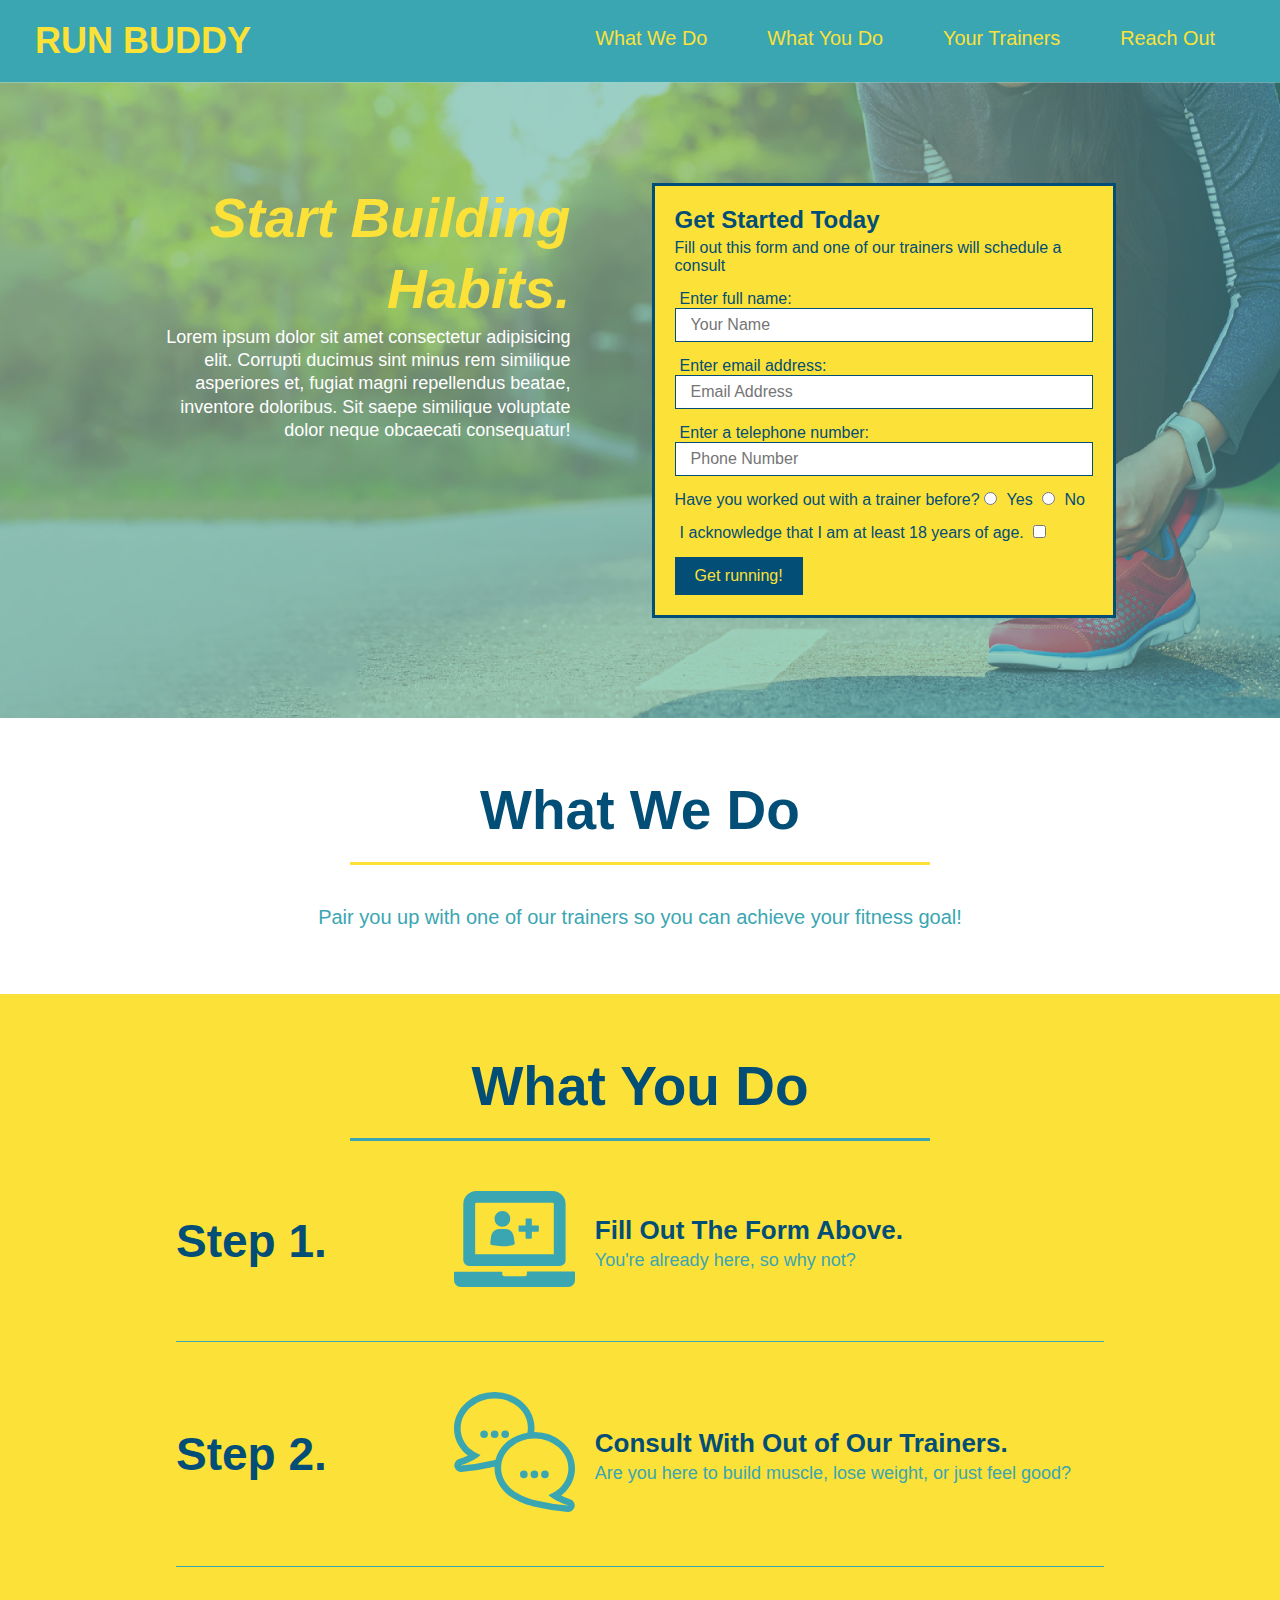
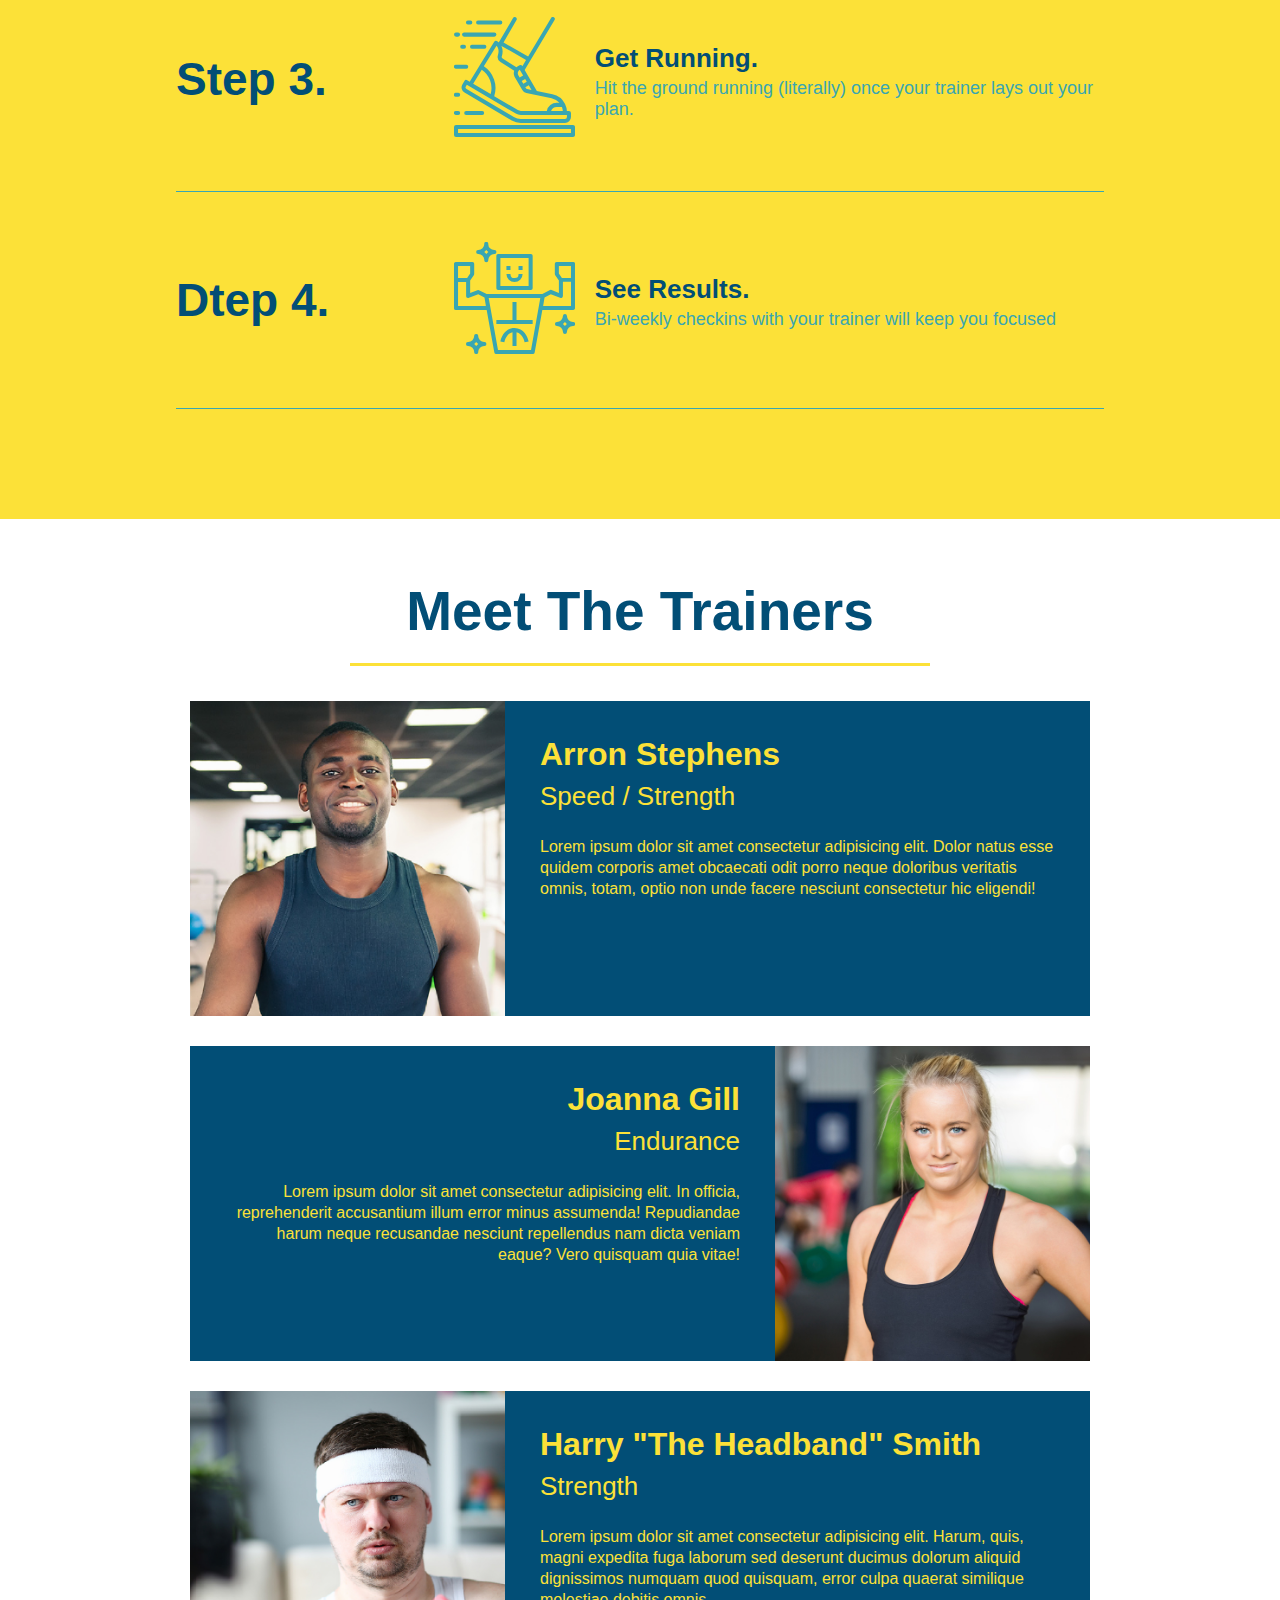
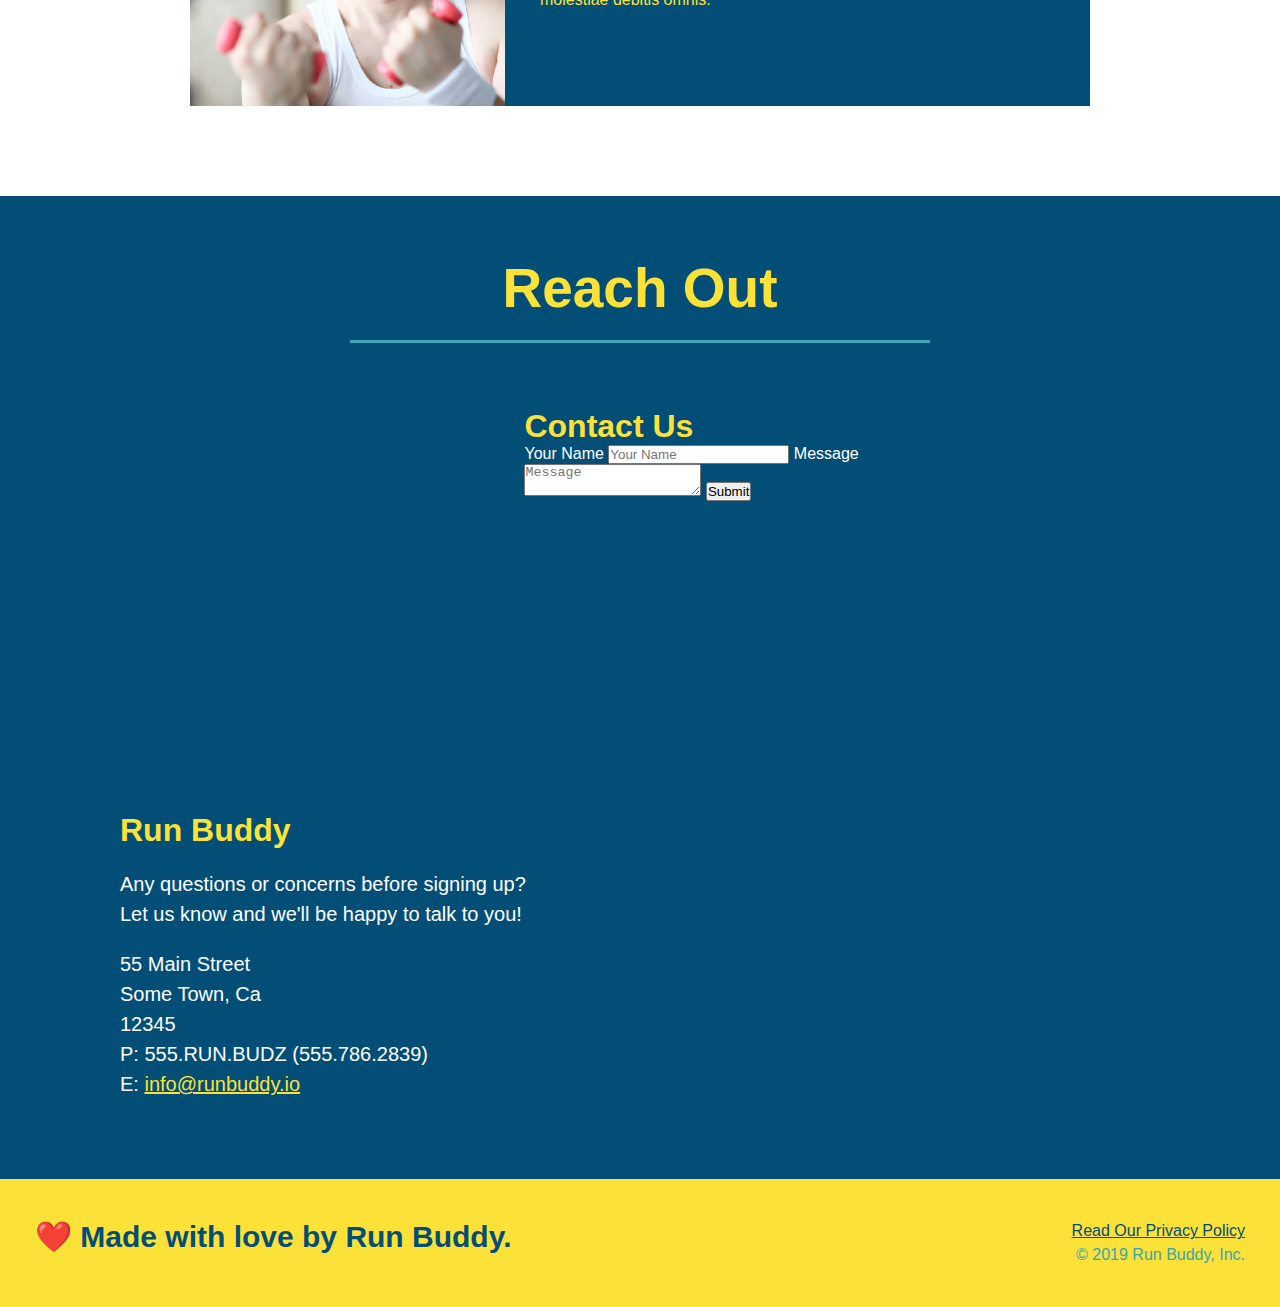
==== index.html @ dbada0d5 "add flexbox to the steps" ====
<!DOCTYPE html>

<html lang="en">

    <head>
        <meta charset="UTF-8" />
        <link rel="stylesheet" href="./assets/css/style.css" /> 
        <title>Run Buddy</title>
    </head>

    <body>
        
        <!-- navigation -->
        <header>
            <h1>
                
                <a href="index.html">RUN BUDDY</a>
            </h1>

            <nav>
                <!-- Unordered list element -->
                <ul>
                    <!-- List item element -->
                    <li>
                        <!-- Anchor element -->
                        <a href="#what-we-do">What We Do</a>
                    </li>
                    <li>
                        <a href="#what-you-do">What You Do</a>
                    </li>
                    <li>
                        <a href="#your-trainers">Your Trainers</a>
                    </li>
                    <li>
                        <a href="#reach-out">Reach Out</a>
                    </li>
                </ul>
            </nav>          
        </header> 

        <!-- hero/jumbotron -->
        <section class="hero">
            <div class="hero-cta">
                <h2>Start Building Habits.</h3>
                    <p>Lorem ipsum dolor sit amet consectetur adipisicing elit. Corrupti ducimus sint minus rem similique asperiores et, 
                    fugiat magni repellendus beatae, inventore doloribus. Sit saepe similique voluptate dolor neque obcaecati consequatur!</p>
            </div>
            <div class="hero-form">
                <h3>Get Started Today</h3>
                <p>Fill out this form and one of our trainers will schedule a consult</p>
                <!-- Hero Element -->
            <form>
                <label for="name">Enter full name:</label>
                <input type="text" placeholder="Your Name" name="name" id="name" class="form-input"/>
                <label for="email">Enter email address:</label>
                <input type="email" placeholder="Email Address" name="email" id="email" class="form-input"/>
                <label for="phone">Enter a telephone number:</label>
                <input type="tel" placeholder="Phone Number" name="phone" id="phone" class="form-input"/>
                <p>
                    Have you worked out with a trainer before?
                    <input type="radio" name="trainer-confirm" id="trainer-yes"/>
                    <label for="trainer-yes">Yes</label>
                    <input type="radio" name="trainer-confrm" id="trainer-no"/>
                    <label for="trainer-no">No</label>
                </p>

                <p>
                    <label for="checkbox" >
                            
                        I acknowledge that I am at least 18 years of age.
                    </label>
                    <input type="checkbox" name="age-confirm" id="checkbox"/>
                </p>
                <button type="submit">
                    Get running!
                </button>
            </form>    
            </div>
        </section>
        <!-- end hero -->

        <!-- "What we do" section -->
        <section id="what-we-do" class="intro">
            <div class="flex-row">
                <h2 class="section-title primary-border">What We Do</h2>
            </div>
            <div class="flex-row">
                <p>Pair you up with one of our trainers so you can achieve your fitness goal!</p>
            </div>
        </section>

        <!-- "What you do" section -->

        <section id="what-you-do" class="steps">
            <div class="flex-box">
                <h2 class="section-title secondary-border">What You Do</h2>
            </div>
            <div class="step">
                <h3>Step 1.</h3>
                <div class="step-info">
                    <div class="step-img">
                        <!--Image src svg-->
                        <img src="./assets/images/step-1.svg" alt=""/>
                    </div>
                    <div class="step-text">
                        <h4>Fill Out The Form Above.</h4>
                        <p>You're already here, so why not?</p>
                    </div>
                </div>
            </div>

            <div class="step">
                <h3>Step 2.</h3>
                <div class="step-info">
                    <div class="step-img">
                        <img src="./assets/images/step-2.svg" alt=""/>
                    </div>
                    <div class="step-text">
                        <h4>Consult With Out of Our Trainers.</h4>
                        <p>Are you here to build muscle, lose weight, or just feel good?</p>
                    </div>
                </div>
            </div>

            <div class="step">
                <h3>Step 3.</h3>
                <div class="step-info">
                    <div class="step-img">
                        <img src="./assets/images/step-3.svg" alt=""/>
                    </div>
                    <div class="step-text">
                        <h4>Get Running.</h4>
                        <p>Hit the ground running (literally) once your trainer lays out your plan.</p>
                    </div>
                </div>
            </div>

            <div class="step">
                <h3>Dtep 4.</h3>
                <div class="step-info">
                    <div class="step-img">
                        <img src="./assets/images/step-4.svg" alt=""/>
                    </div>
                    <div class="step-text">
                        <h4>See Results.</h4>
                        <p>Bi-weekly checkins with your trainer will keep you focused</p>
                    </div>
                </div>
            </div>

        </section>

        <!-- "meet the trainers" section -->

        <section id="your-trainers" class="trainers">
            <div class="flex-row">
                <h2 class="section-title primary-border">Meet The Trainers</h2>
            </div>
            <article class="trainer">
                <img src="./assets/images/trainer-1.jpg" alt="Arron Stephens in his workout clothes, ready to pump iron"/>
                <div class="trainer-bio text-left">
                    <h3>Arron Stephens</h3>
                    <h4>Speed / Strength</h4>
                    <p>Lorem ipsum dolor sit amet consectetur adipisicing elit. Dolor natus esse quidem corporis amet obcaecati 
                        odit porro neque doloribus veritatis omnis, totam, optio non unde facere nesciunt consectetur hic eligendi!</p>
                </div>
            </article>

            <article class="trainer">
                <div class="trainer-bio text-right">
                    <h3>Joanna Gill</h3>
                    <h4>Endurance</h4>
                    <p>Lorem ipsum dolor sit amet consectetur adipisicing elit. In officia, reprehenderit accusantium illum error minus 
                        assumenda! Repudiandae harum neque recusandae nesciunt repellendus nam dicta veniam eaque? Vero quisquam quia vitae!</p>
                </div>
                <img src="./assets/images/trainer-2.jpg" alt="Joanna Gilll cooling off after a workout"/>
            </article>

            <article class="trainer">
                <img src="./assets/images/trainer-3.jpg" alt="Harry Smith wearing a headband and lifting comically small pink weight"/>
                <div class="trainer-bio text-left">
                    <h3>Harry "The Headband" Smith</h3>
                    <h4>Strength</h4>
                    <p>Lorem ipsum dolor sit amet consectetur adipisicing elit. Harum, quis, magni expedita fuga laborum sed deserunt ducimus 
                        dolorum aliquid dignissimos numquam quod quisquam, error culpa quaerat similique molestiae debitis omnis.</p>
                </div>
            </article>

        </section>

        <!-- "reach out" section -->

        <section id="reach-out" class="contact">
            <div class="flex-row">
                <h2 class="section-title secondary-border">Reach Out</h2>
            </div>
            <div class="contact-info">
                <iframe src="https://www.google.com/maps/embed?pb=!1m18!1m12!1m3!1d3470.1002139638117!2d-98.62048838529!3d29.571687347705634!2m3!1f0!2f0!3f0!3m2!1i1024!2i768!4f13.1!3m3!1m2!1s0x865c665911d32783%3A0x19c774d9b26b39e5!2sFox%20Park%20Trailhead!5e0!3m2!1sen!2sus!4v1651331777262!5m2!1sen!2sus" 
                style="border:0;" 
                allowfullscreen="" 
                loading="lazy" 
                referrerpolicy="no-referrer-when-downgrade"></iframe>

            <div class="contact-form">
                <h3>Contact Us</h3>
                <form>
                    <label for="contact-name">Your Name</label>
                    <input type="text" id="contact-name" placeholder="Your Name"/>
                        <label for="contact-message">Message</label>
                        <textarea id="contact-message" placeholder="Message"></textarea> 
                        <button type="submit">Submit</button>
                    </form>
                </div>

            <div>
                <h3>Run Buddy</h3>
                <p>Any questions or concerns before signing up?
                <br />
                Let us know and we'll be happy to talk to you!</p>
                <address>
                    55 Main Street <br/>
                    Some Town, Ca<br/>
                    12345<br />
                    P: 555.RUN.BUDZ (555.786.2839)<br/>
                    E: <a href="mailto:info@runbuddy.io">info@runbuddy.io</a>
                </address>
                
            </div>
            </div>
        </section>

        <!-- footer -->
        <footer>
            <h2>❤️ Made with love by Run Buddy.</h2>
            <!-- Privacy policy -->
            <div>
                    <a href="./privacy-policy.html">Read Our Privacy Policy</a><br />
                    &copy; 2019 Run Buddy, Inc.
            </div>
        </footer>   
    </body>















</html>
---- assets/css/style.css ----
/* used to remove default browser-enforced styles */ 
*{
    margin: 0;
    padding: 0;
    box-sizing: border-box;    
}

/*Adding color and font to body */
body {
    color: #39a6b2; 
    font-family: Arial, Helvetica, sans-serif;
}

/*apply styles to the <header> */
header {
    padding: 20px 35px;
    background-color: #39a6b2;
    display: flex;
    justify-content: space-between;
    flex-wrap: wrap;
}

/* h1 styles */
header h1 {
    font-weight: bold;
    font-size: 36px;
    color: #fce138;
    margin: 0;
}

/* header a */
header a {
    text-decoration: none;
    color: #fce138;
}

/* header nav styling */
header nav {
    margin: 7px 0;
}

header nav ul {
    display: flex;
    flex-wrap: wrap;
    justify-content: space-between;
    align-items: center;
    list-style: none;
}

/* style header nav a elements */
header nav ul li a {
    margin: 0 30px;
    font-weight: lighter;
    font-size: 1.55vw; 
}

/* footer styles */
footer {
    background: #fce138;
    width: 100%;
    padding: 40px 35px;
    display: flex;
    justify-content: space-between;
    flex-wrap: wrap; 
}

footer h2 {
    color: #024e76;
    font-size: 30px;
    margin: 0;
}

footer div {
    line-height: 1.5;
    text-align: right; 
}

footer a { 
    color: #024e76;
}

section {
    padding: 60px;
}

/*Hero Style Start*/
.hero {
    background-image: url(../images/flipped-hero-image.jpeg);
    background-size: cover;
    background-position: center;
    display: flex;
    justify-content: center;
    flex-wrap: wrap;
}
/*Hero Style End*/

/* New hero rule */
.hero-cta {
    width: 35%;
    text-align: right;
    margin: 3.5%;
    color: #fff;
    font-size: 18px;
    line-height: 1.3;
}

.hero-cta h2 {
    font-style: italic;
    font-size: 55px;
    color: #fce138;
}
/* End new rule */



.hero-form {
    border: 3px solid #024e76;
    background-color: #fce138;
    padding: 20px;
    color: #024e76;
    width: 40%;
    margin: 3.5%;
}

.hero-form p {
    margin: 5px 0 15px 0;
}

.hero-form h3 {
    font-size: 24px;
    margin: 0;
}

.form-input {
    border: 1px solid #024e76;
    display: block;
    padding: 7px 15px;
    font-size: 16px;
    color: #024e76;
    width: 100%;
    margin-bottom: 15px;
}

.hero-form label{
    margin: 0 5px;
}

.hero-form button {
    color: #fce138;
    background-color: #024e76;
    border: none;
    padding: 10px 20px;
    font-size: 16px;
}

/*What we do text center*/

.intro p {
    line-height: 1.7;
    color: #39a6b2;
    width: 80%;
    font-size: 20px;
    margin: 0 auto;
    text-align: center;
}

/*What you do section*/
.steps {
    background: #fce138;
}

.step {
    margin: 50px auto;
    padding-bottom: 50px;
    width: 80%;
    border-bottom: 1px solid #39a6b2;
    display: flex;
    flex-wrap: wrap;
    align-items: center;
    justify-content: space-between;
}

.section-title {
    font-size: 55px;
    color:#024e76;
    border-bottom: 3px solid;
    padding-bottom: 20px;
    text-align: center;
    margin: 0 auto 35px auto;
    width: 50%; 
}

.primary-border {
    border-color: #fce138;
}

.secondary-border {
    border-color: #39a6b2;
}

.step h3 {
    color: #024e76;
    font-size: 46px;
    flex: 1 30%;
}

.step-info {
    flex: 2 70%;
    display: flex;
    flex-wrap: wrap;
    align-items:center; 
}

.step-text p {
    color: #39a6b2;
    font-size: 18px;
}

.step-text h4 {
    font-size: 26px;
    line-height: 1.5;
    color: #024e76;
}

.step-img {
    flex: 1 12%;
    margin-right: 20px;
}

.step-img img {
    max-width: 100%; 
}

.step-text {
    flex: 12;
}

/* trainers */
.trainers {}

.trainer {
    width: 900px;
    margin: 0 auto 30px auto;
    background: #024e76;
    color: #fce138;
    overflow: auto;
}

.trainer img {
    width: 35%;
    float: left;
}

.trainer-bio {
    padding: 35px;
    float: left;
    width: 65%;
}

.text-left {
    text-align: left;
}

.text-right {
    text-align: right;
}

.flex-row {
    display: flex;
}

.trainer-bio h3 {
    font-size: 32px;
    margin-bottom: 8px;
}

.trainer-bio h4 {
    font-weight: lighter;
    font-size: 26px;
    margin-bottom: 25px;
}

.trainer-bio p {
    font-size: 17p;
    line-height: 1.3;
}

/* Reach out styles */
.contact {
    background: #024e76;
}

.contact h2 {
    color: #fce138;
}

.contact-info iframe {
    width: 400px;
    height: 400px;
}

.contact-info div {
    width:410px;
    display: inline-block;
    vertical-align: top;
    text-align: left;
    margin: 30px 0 0 60px;
    color: white; 
}

.contact-info h3 {
    color: #fce138;
    font-size: 32px;
}

.contact-info p, .contact-info address {
    margin: 20px 0;
    line-height: 1.5;
    font-size: 20px;
    font-style: normal;
}

.contact-info a {
    color: #fce138;
}
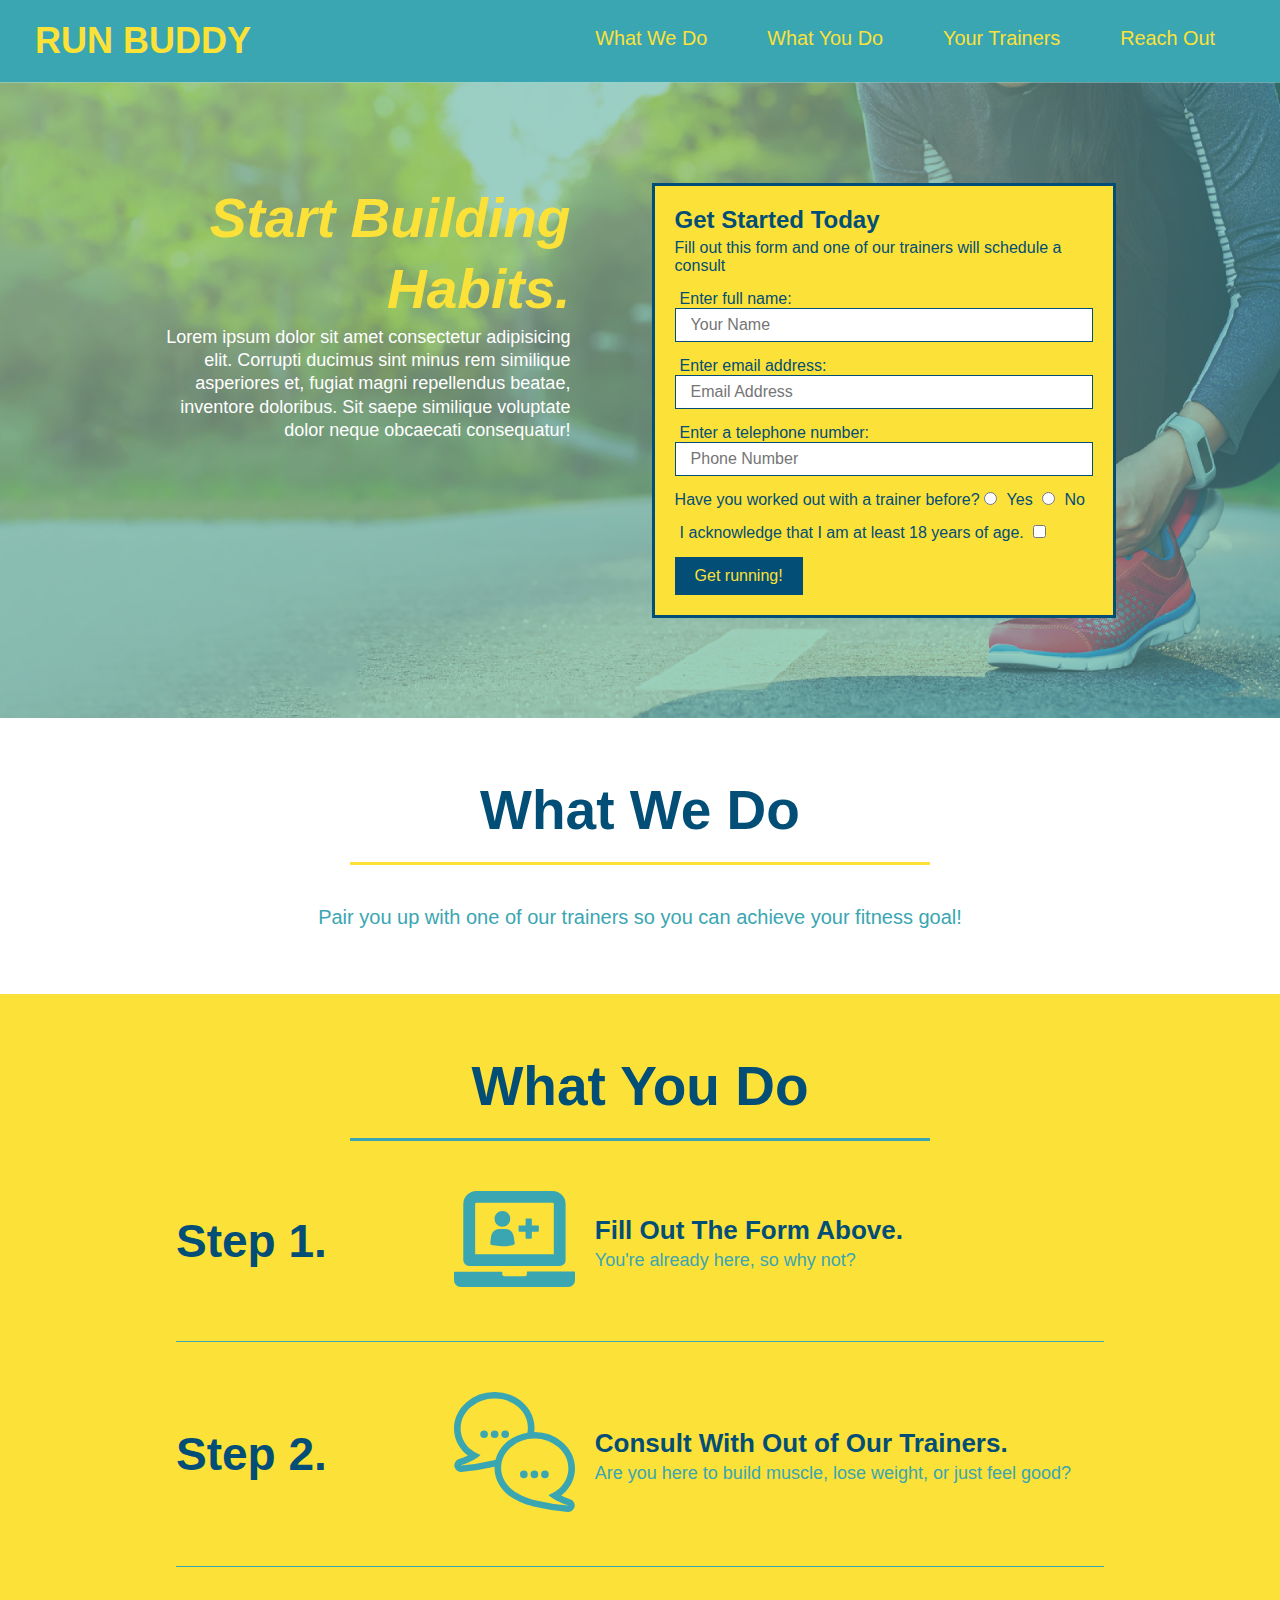
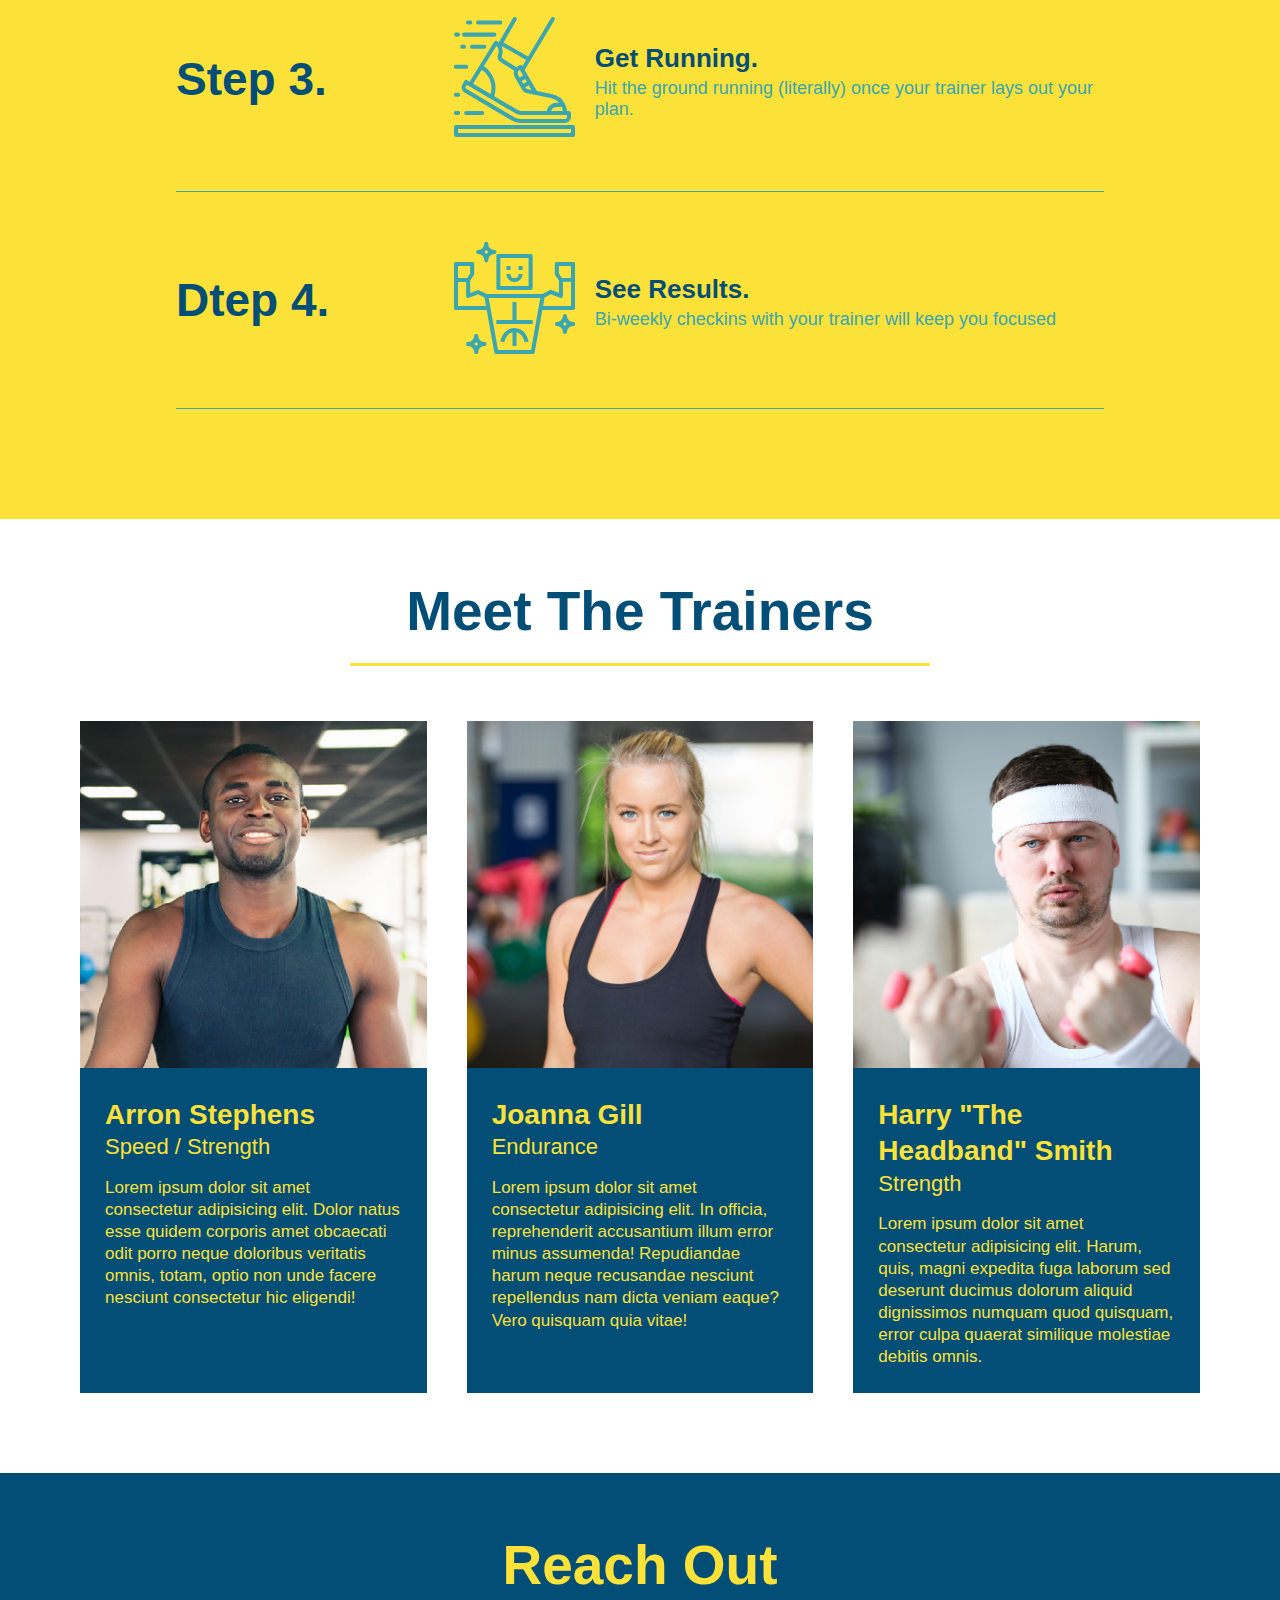
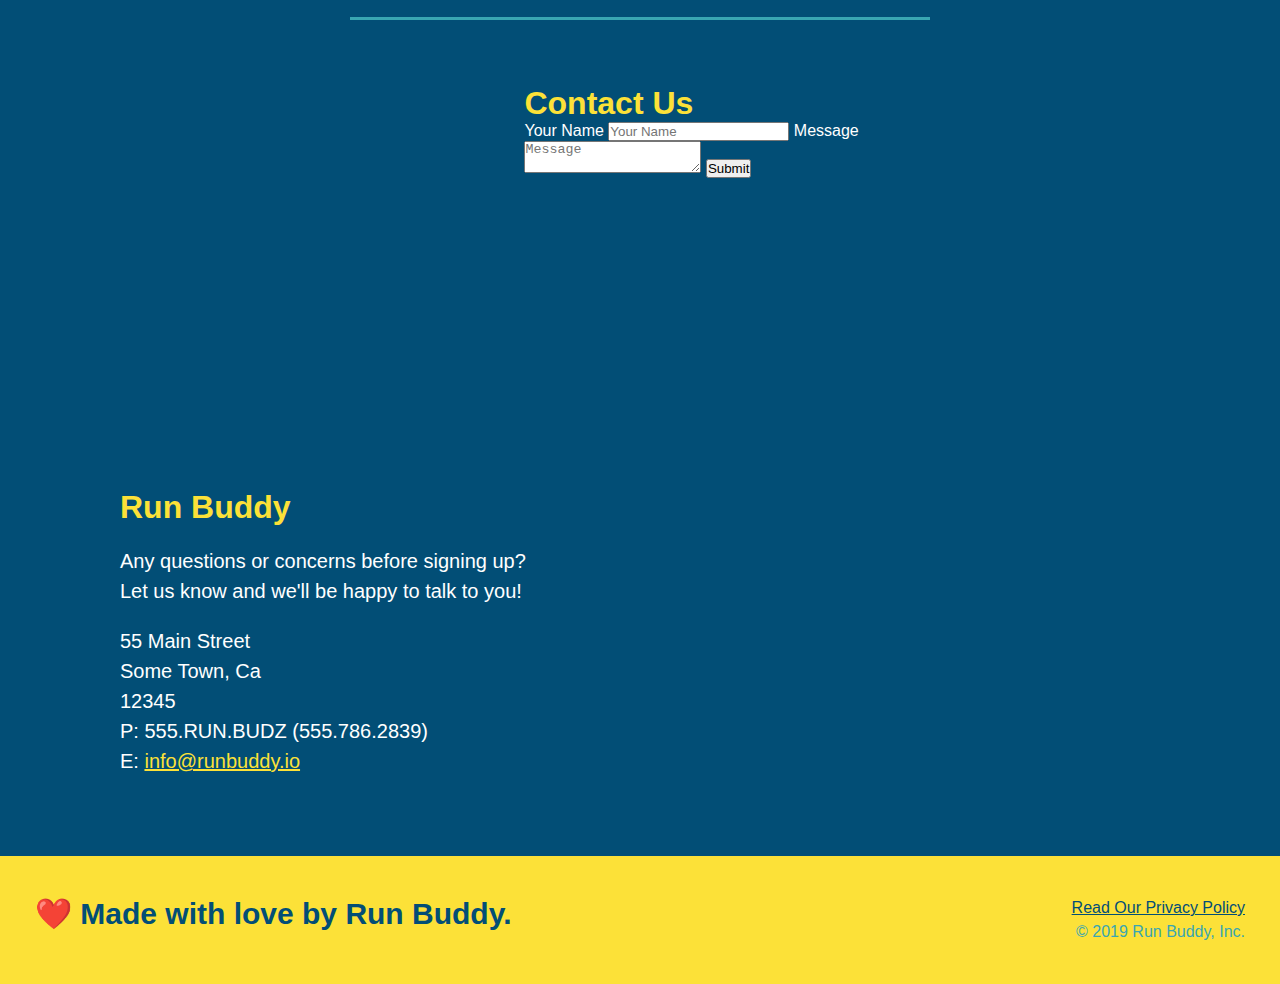
==== commit 19c4f284: "add flexbox to the trainers" ====
--- a/index.html
+++ b/index.html
@@ -152,40 +152,39 @@
 
         <!-- "meet the trainers" section -->
 
-        <section id="your-trainers" class="trainers">
+        <section id="your-trainers">
             <div class="flex-row">
                 <h2 class="section-title primary-border">Meet The Trainers</h2>
             </div>
-            <article class="trainer">
-                <img src="./assets/images/trainer-1.jpg" alt="Arron Stephens in his workout clothes, ready to pump iron"/>
-                <div class="trainer-bio text-left">
-                    <h3>Arron Stephens</h3>
-                    <h4>Speed / Strength</h4>
-                    <p>Lorem ipsum dolor sit amet consectetur adipisicing elit. Dolor natus esse quidem corporis amet obcaecati 
+            <div class="trainers">
+                <article class="trainer">
+                    <img src="./assets/images/trainer-1.jpg" alt="Arron Stephens in his workout clothes, ready to pump iron"/>
+                    <div class="trainer-bio">
+                        <h3 class="trainer-name">Arron Stephens</h3>
+                        <h4 class="trainer-role">Speed / Strength</h4>
+                        <p>Lorem ipsum dolor sit amet consectetur adipisicing elit. Dolor natus esse quidem corporis amet obcaecati 
                         odit porro neque doloribus veritatis omnis, totam, optio non unde facere nesciunt consectetur hic eligendi!</p>
-                </div>
-            </article>
-
-            <article class="trainer">
-                <div class="trainer-bio text-right">
-                    <h3>Joanna Gill</h3>
-                    <h4>Endurance</h4>
-                    <p>Lorem ipsum dolor sit amet consectetur adipisicing elit. In officia, reprehenderit accusantium illum error minus 
+                    </div>
+                </article>
+                <article class="trainer">
+                    <img src="./assets/images/trainer-2.jpg" alt="Joanna Gilll cooling off after a workout"/>
+                    <div class="trainer-bio">
+                        <h3 class="trainer-name">Joanna Gill</h3>
+                        <h4 class="trainer-role">Endurance</h4>
+                        <p>Lorem ipsum dolor sit amet consectetur adipisicing elit. In officia, reprehenderit accusantium illum error minus 
                         assumenda! Repudiandae harum neque recusandae nesciunt repellendus nam dicta veniam eaque? Vero quisquam quia vitae!</p>
-                </div>
-                <img src="./assets/images/trainer-2.jpg" alt="Joanna Gilll cooling off after a workout"/>
-            </article>
-
-            <article class="trainer">
-                <img src="./assets/images/trainer-3.jpg" alt="Harry Smith wearing a headband and lifting comically small pink weight"/>
-                <div class="trainer-bio text-left">
-                    <h3>Harry "The Headband" Smith</h3>
-                    <h4>Strength</h4>
-                    <p>Lorem ipsum dolor sit amet consectetur adipisicing elit. Harum, quis, magni expedita fuga laborum sed deserunt ducimus 
+                    </div>
+                </article>
+                <article class="trainer">
+                    <img src="./assets/images/trainer-3.jpg" alt="Harry Smith wearing a headband and lifting comically small pink weight"/>
+                    <div class="trainer-bio">
+                        <h3 class="trainer-name">Harry "The Headband" Smith</h3>
+                        <h4 class="trainer-role">Strength</h4>
+                        <p>Lorem ipsum dolor sit amet consectetur adipisicing elit. Harum, quis, magni expedita fuga laborum sed deserunt ducimus 
                         dolorum aliquid dignissimos numquam quod quisquam, error culpa quaerat similique molestiae debitis omnis.</p>
-                </div>
-            </article>
-
+                    </div>
+                </article>
+            </div>
         </section>
 
         <!-- "reach out" section -->
--- a/assets/css/style.css
+++ b/assets/css/style.css
@@ -122,13 +122,13 @@
     margin: 3.5%;
 }
 
-.hero-form p {
-    margin: 5px 0 15px 0;
-}
-
 .hero-form h3 {
     font-size: 24px;
     margin: 0;
+}
+
+.hero-form p {
+    margin: 5px 0 15px 0;
 }
 
 .form-input {
@@ -154,31 +154,6 @@
 }
 
 /*What we do text center*/
-
-.intro p {
-    line-height: 1.7;
-    color: #39a6b2;
-    width: 80%;
-    font-size: 20px;
-    margin: 0 auto;
-    text-align: center;
-}
-
-/*What you do section*/
-.steps {
-    background: #fce138;
-}
-
-.step {
-    margin: 50px auto;
-    padding-bottom: 50px;
-    width: 80%;
-    border-bottom: 1px solid #39a6b2;
-    display: flex;
-    flex-wrap: wrap;
-    align-items: center;
-    justify-content: space-between;
-}
 
 .section-title {
     font-size: 55px;
@@ -198,6 +173,30 @@
     border-color: #39a6b2;
 }
 
+.intro p {
+    line-height: 1.7;
+    color: #39a6b2;
+    width: 80%;
+    font-size: 20px;
+    margin: 0 auto;
+    text-align: center;
+}
+/*What you do section*/
+.steps {
+    background: #fce138;
+}
+
+.step {
+    margin: 50px auto;
+    padding-bottom: 50px;
+    width: 80%;
+    border-bottom: 1px solid #39a6b2;
+    display: flex;
+    flex-wrap: wrap;
+    align-items: center;
+    justify-content: space-between;
+}
+
 .step h3 {
     color: #024e76;
     font-size: 46px;
@@ -209,6 +208,19 @@
     display: flex;
     flex-wrap: wrap;
     align-items:center; 
+}
+
+.step-img {
+    flex: 1 12%;
+    margin-right: 20px;
+}
+
+.step-img img {
+    max-width: 100%; 
+}
+
+.step-text {
+    flex: 12;
 }
 
 .step-text p {
@@ -222,39 +234,43 @@
     color: #024e76;
 }
 
-.step-img {
-    flex: 1 12%;
-    margin-right: 20px;
-}
-
-.step-img img {
-    max-width: 100%; 
-}
-
-.step-text {
-    flex: 12;
-}
-
 /* trainers */
-.trainers {}
+.trainers { 
+    width: 100%;
+    margin: 0 auto;
+    display: flex;
+    flex-wrap: wrap;
+    justify-content: space-around;
+}
 
 .trainer {
-    width: 900px;
-    margin: 0 auto 30px auto;
+    margin: 20px;
+    flex: 1;
     background: #024e76;
     color: #fce138;
-    overflow: auto;
 }
 
 .trainer img {
-    width: 35%;
-    float: left;
+    width: 100%;
 }
 
 .trainer-bio {
-    padding: 35px;
-    float: left;
-    width: 65%;
+    padding: 25px;
+    line-height: 1.3;
+}
+
+.trainer-bio h3 {
+    font-size: 28px;
+}
+
+.trainer-bio h4 {
+    font-weight: lighter;
+    font-size: 22px;
+    margin-bottom: 15px;
+}
+
+.trainer-bio p {
+    font-size: 17px;
 }
 
 .text-left {
@@ -267,22 +283,6 @@
 
 .flex-row {
     display: flex;
-}
-
-.trainer-bio h3 {
-    font-size: 32px;
-    margin-bottom: 8px;
-}
-
-.trainer-bio h4 {
-    font-weight: lighter;
-    font-size: 26px;
-    margin-bottom: 25px;
-}
-
-.trainer-bio p {
-    font-size: 17p;
-    line-height: 1.3;
 }
 
 /* Reach out styles */
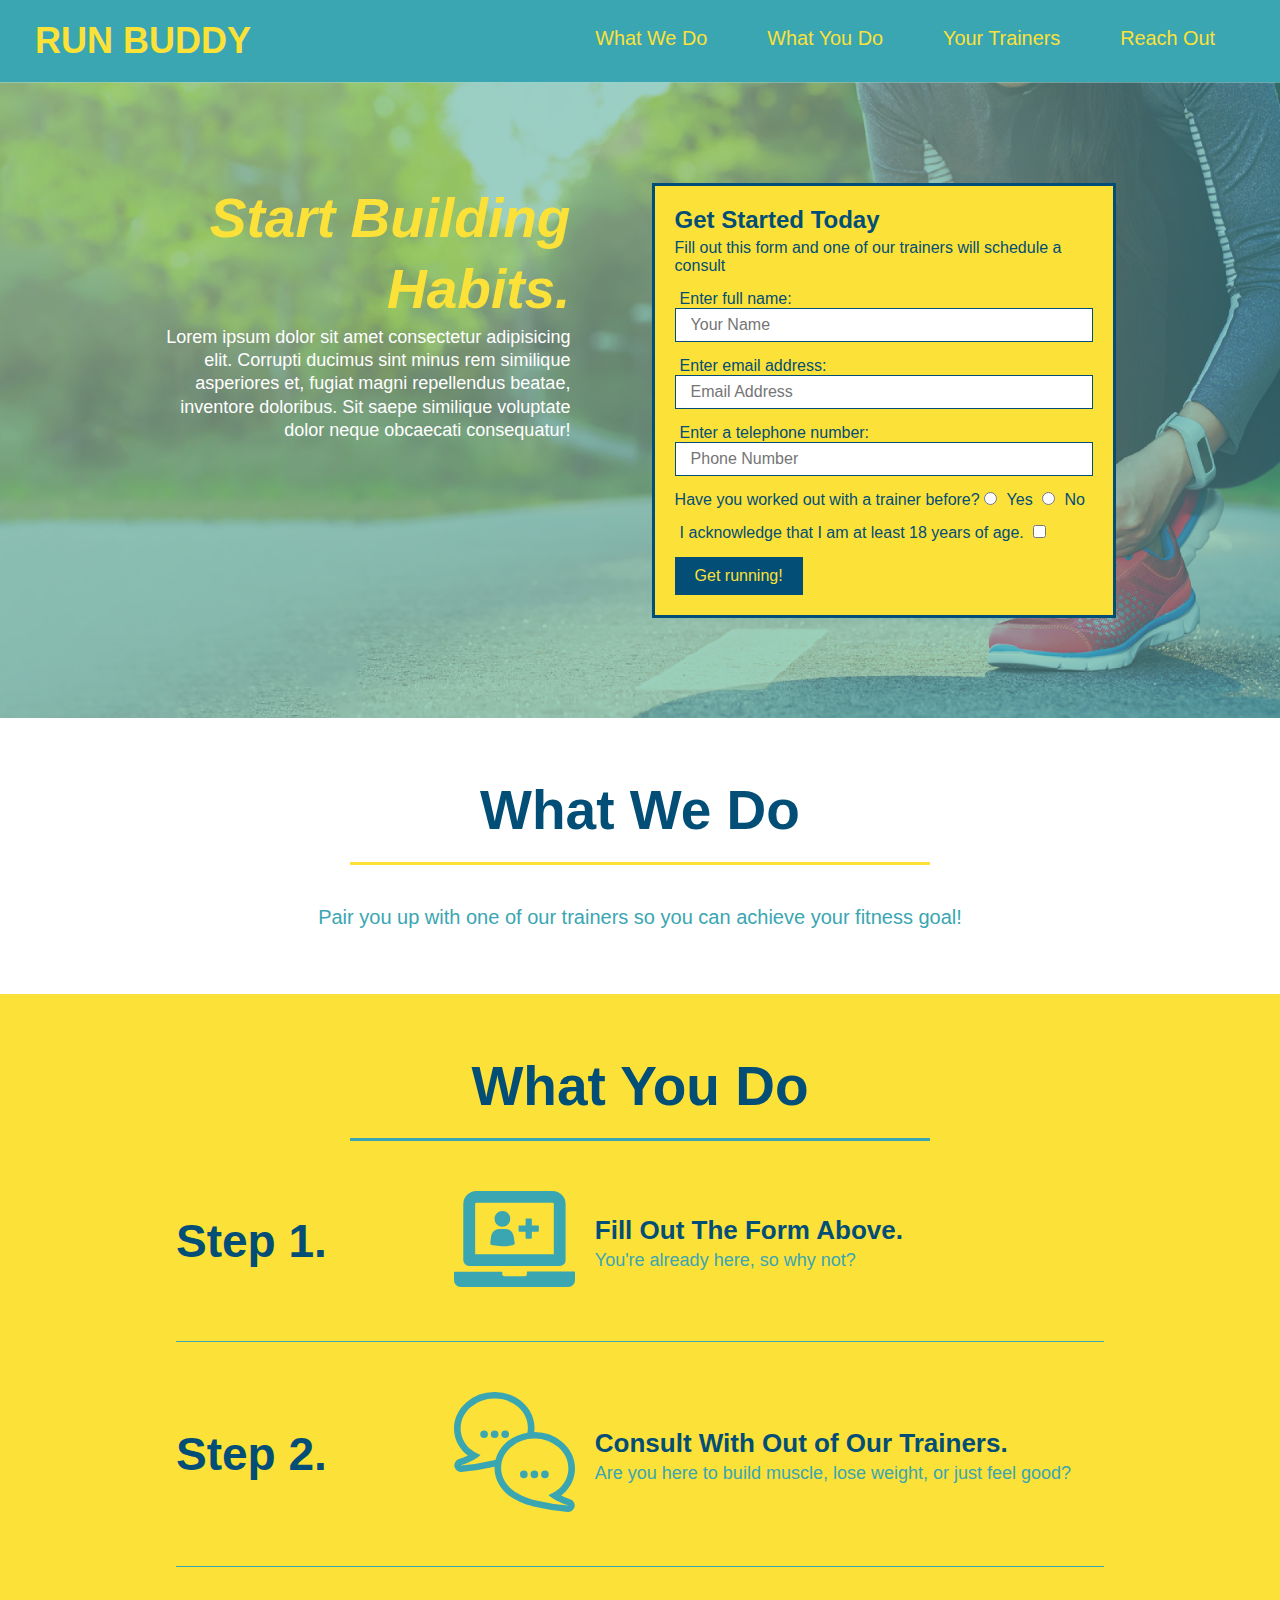
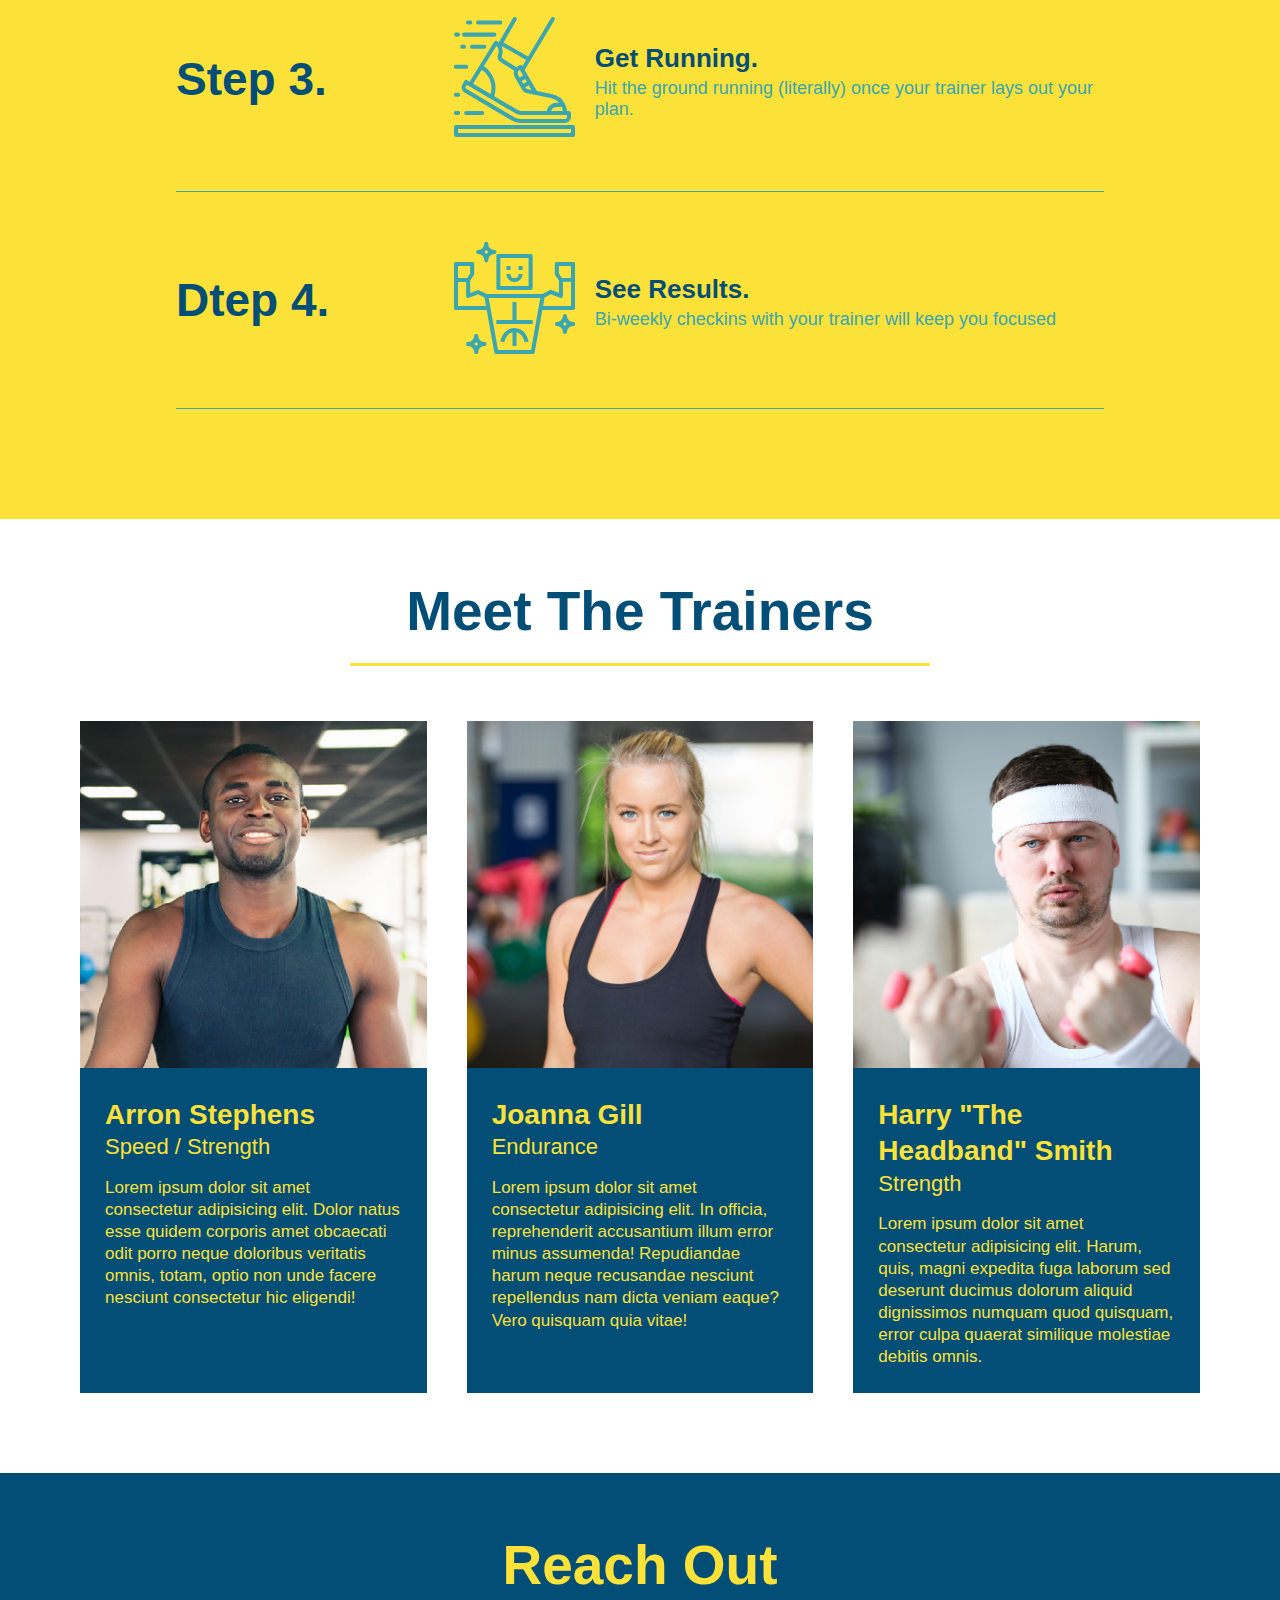
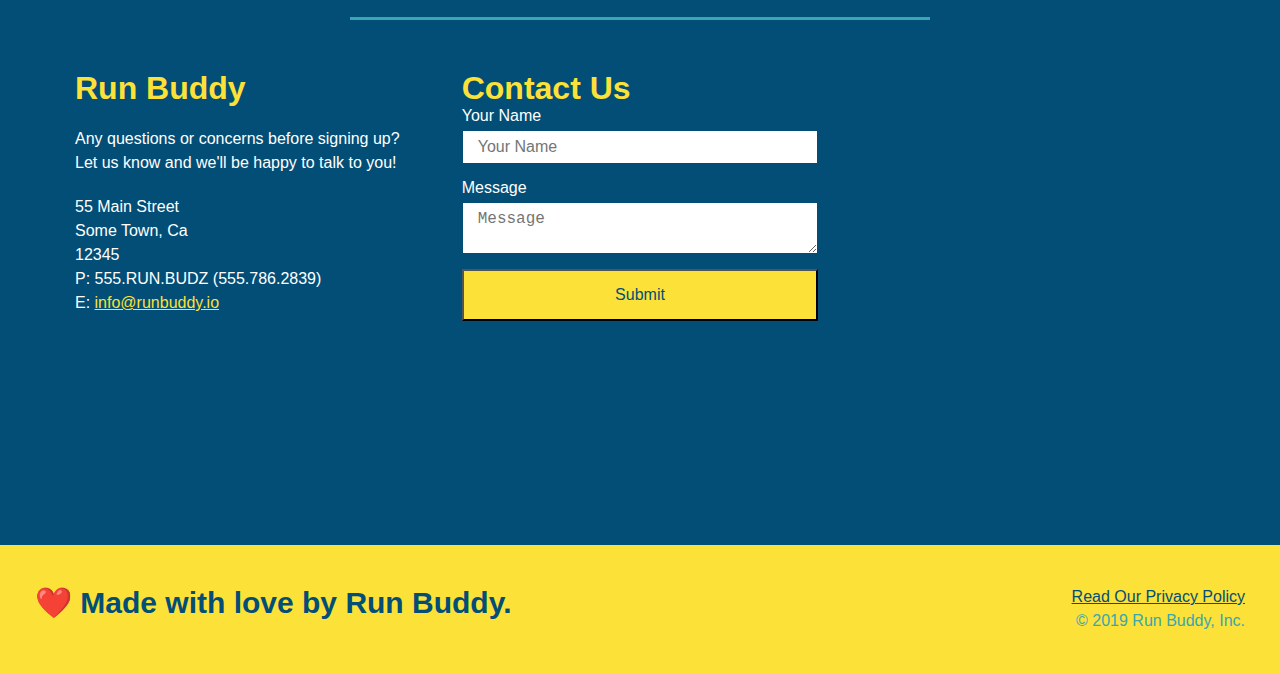
==== commit f2cf5324: "updated contact info area" ====
--- a/index.html
+++ b/index.html
@@ -194,37 +194,34 @@
                 <h2 class="section-title secondary-border">Reach Out</h2>
             </div>
             <div class="contact-info">
+                <div>
+                    <h3>Run Buddy</h3>
+                    <p>Any questions or concerns before signing up?
+                    <br />
+                    Let us know and we'll be happy to talk to you!</p>
+                    <address>
+                        55 Main Street <br/>
+                        Some Town, Ca<br/>
+                        12345<br />
+                        P: 555.RUN.BUDZ (555.786.2839)<br/>
+                        E: <a href="mailto:info@runbuddy.io">info@runbuddy.io</a>
+                    </address>
+                </div>
+                <div class="contact-form">
+                    <h3>Contact Us</h3>
+                    <form>
+                        <label for="contact-name">Your Name</label>
+                        <input type="text" id="contact-name" placeholder="Your Name"/>
+                            <label for="contact-message">Message</label>
+                            <textarea id="contact-message" placeholder="Message"></textarea> 
+                            <button type="submit">Submit</button>
+                    </form>
+                </div>
                 <iframe src="https://www.google.com/maps/embed?pb=!1m18!1m12!1m3!1d3470.1002139638117!2d-98.62048838529!3d29.571687347705634!2m3!1f0!2f0!3f0!3m2!1i1024!2i768!4f13.1!3m3!1m2!1s0x865c665911d32783%3A0x19c774d9b26b39e5!2sFox%20Park%20Trailhead!5e0!3m2!1sen!2sus!4v1651331777262!5m2!1sen!2sus" 
                 style="border:0;" 
                 allowfullscreen="" 
                 loading="lazy" 
                 referrerpolicy="no-referrer-when-downgrade"></iframe>
-
-            <div class="contact-form">
-                <h3>Contact Us</h3>
-                <form>
-                    <label for="contact-name">Your Name</label>
-                    <input type="text" id="contact-name" placeholder="Your Name"/>
-                        <label for="contact-message">Message</label>
-                        <textarea id="contact-message" placeholder="Message"></textarea> 
-                        <button type="submit">Submit</button>
-                    </form>
-                </div>
-
-            <div>
-                <h3>Run Buddy</h3>
-                <p>Any questions or concerns before signing up?
-                <br />
-                Let us know and we'll be happy to talk to you!</p>
-                <address>
-                    55 Main Street <br/>
-                    Some Town, Ca<br/>
-                    12345<br />
-                    P: 555.RUN.BUDZ (555.786.2839)<br/>
-                    E: <a href="mailto:info@runbuddy.io">info@runbuddy.io</a>
-                </address>
-                
-            </div>
             </div>
         </section>
 
--- a/assets/css/style.css
+++ b/assets/css/style.css
@@ -294,17 +294,22 @@
     color: #fce138;
 }
 
+.contact-info {
+    display: flex;
+    justify-content: space-between;
+    flex-wrap: wrap;
+}
+
+.contact-info > * {
+    flex: 1;
+    margin: 15px;
+}
+
 .contact-info iframe {
-    width: 400px;
     height: 400px;
 }
 
 .contact-info div {
-    width:410px;
-    display: inline-block;
-    vertical-align: top;
-    text-align: left;
-    margin: 30px 0 0 60px;
     color: white; 
 }
 
@@ -316,10 +321,31 @@
 .contact-info p, .contact-info address {
     margin: 20px 0;
     line-height: 1.5;
-    font-size: 20px;
+    font-size: 16px;
     font-style: normal;
 }
 
 .contact-info a {
     color: #fce138;
+}
+
+.contact-form input, .contact-form textarea {
+    border: 1px solid #024e76;
+    display: block;
+    padding: 7px 15px;
+    font-size: 16px;
+    color: #024e76;
+    width: 100%;
+    margin-bottom: 15px;
+    margin-top: 5px;
+}
+
+.contact-form button {
+    width: 100%;
+    border: noone;
+    background: #fce138;
+    color: #024e76;
+    text-align: center;
+    padding: 15px 0;
+    font-size: 16px;
 }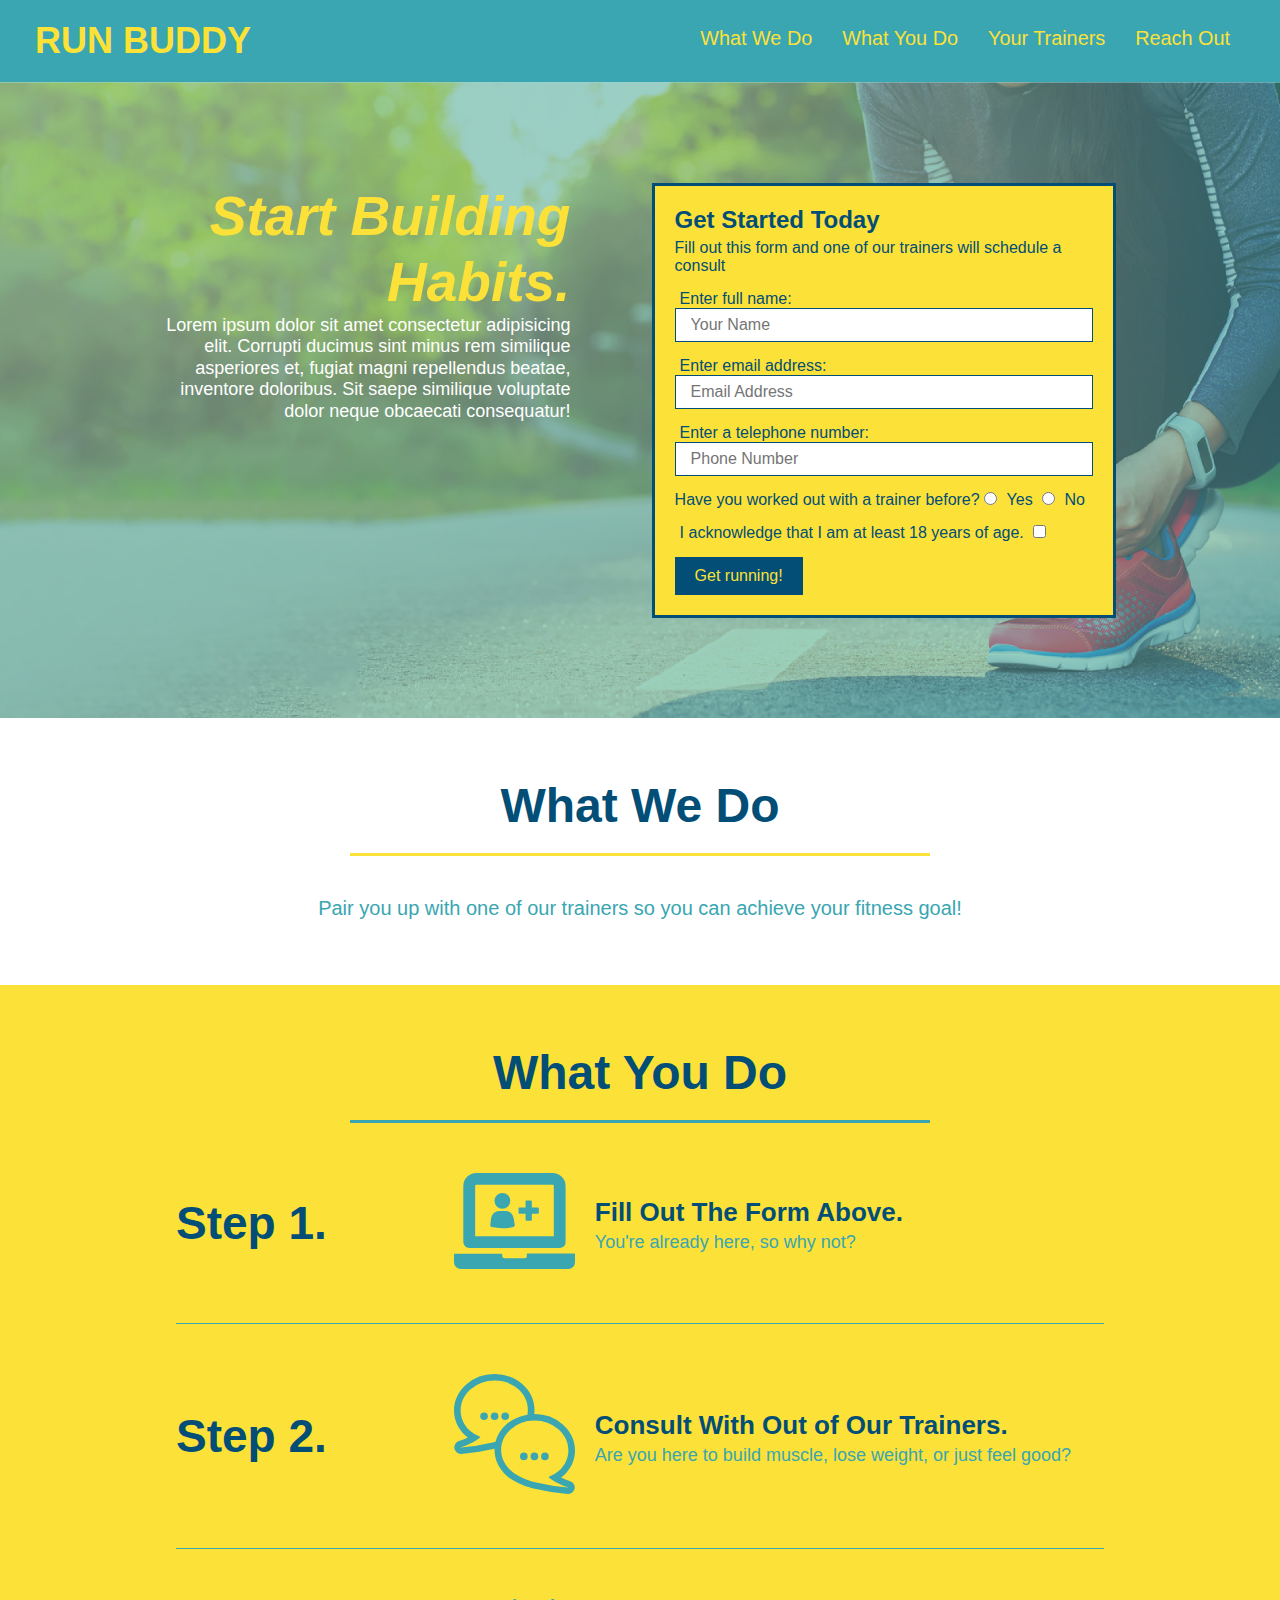
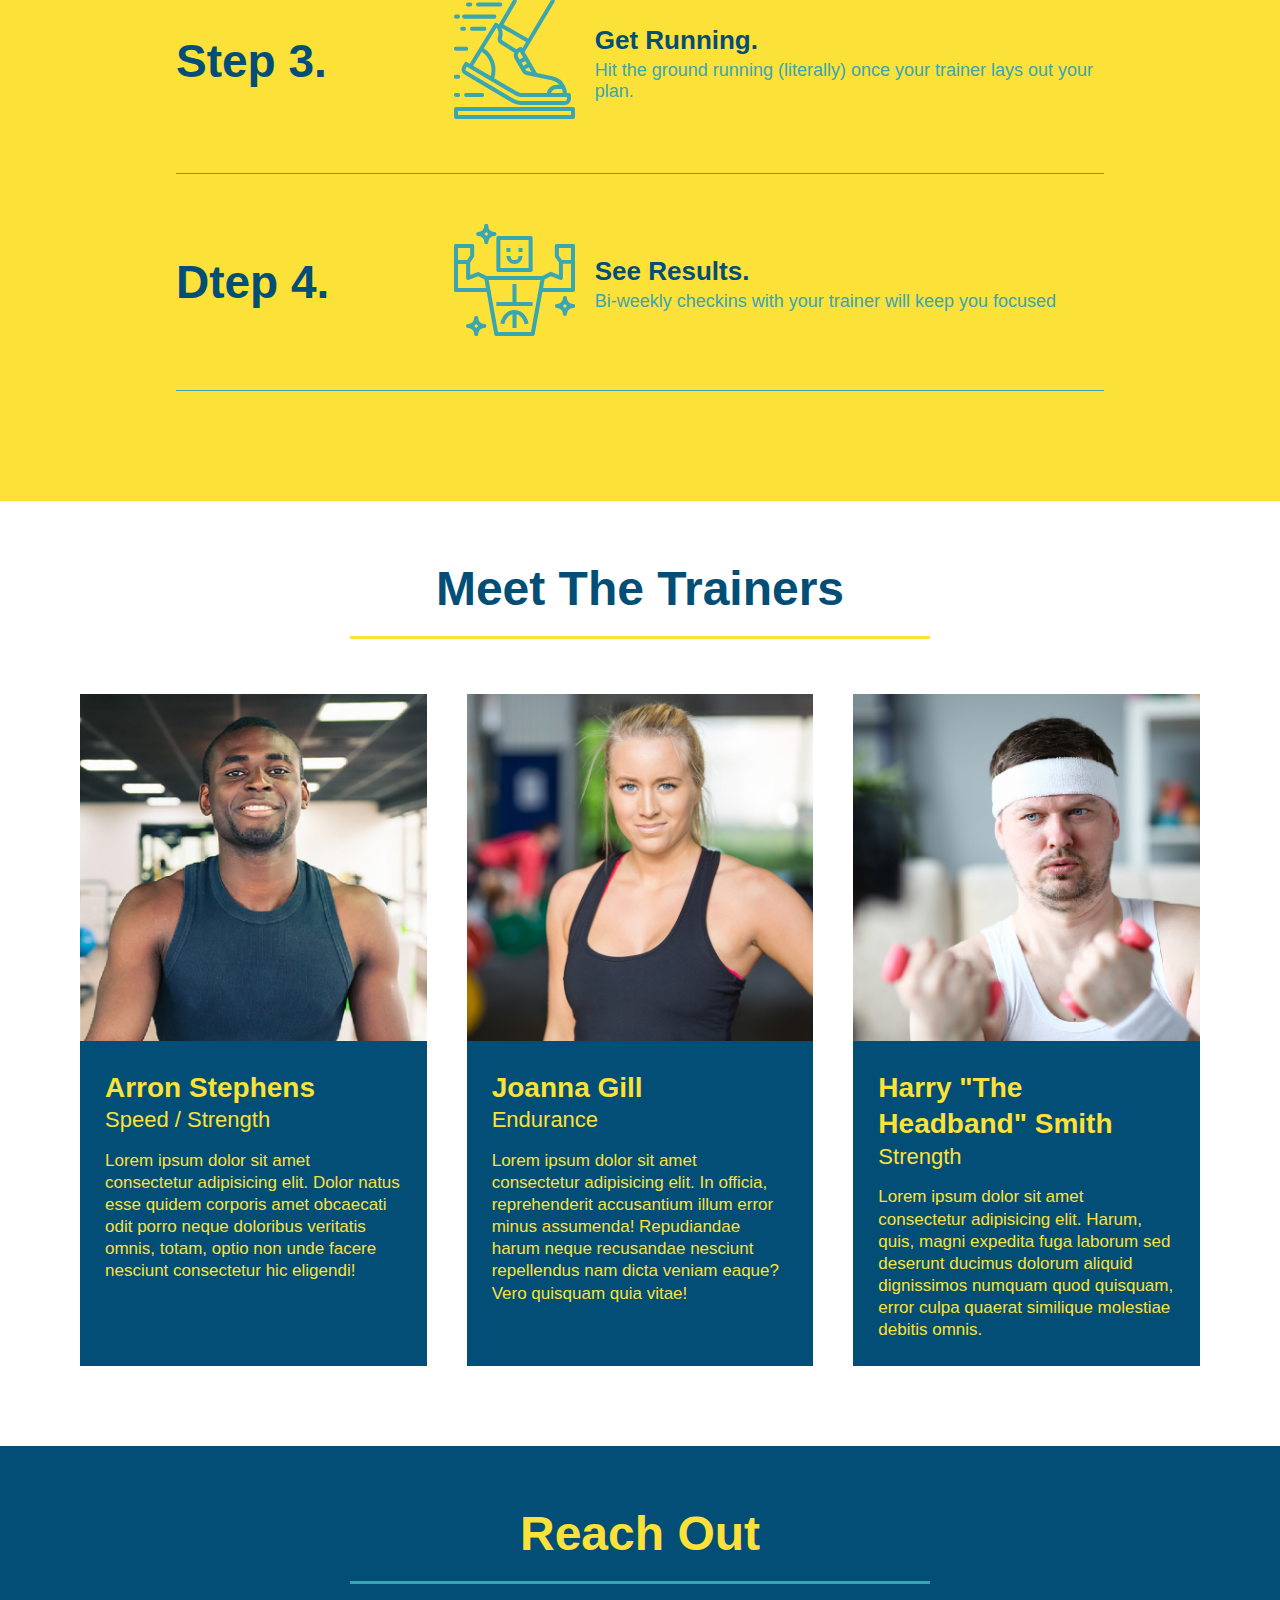
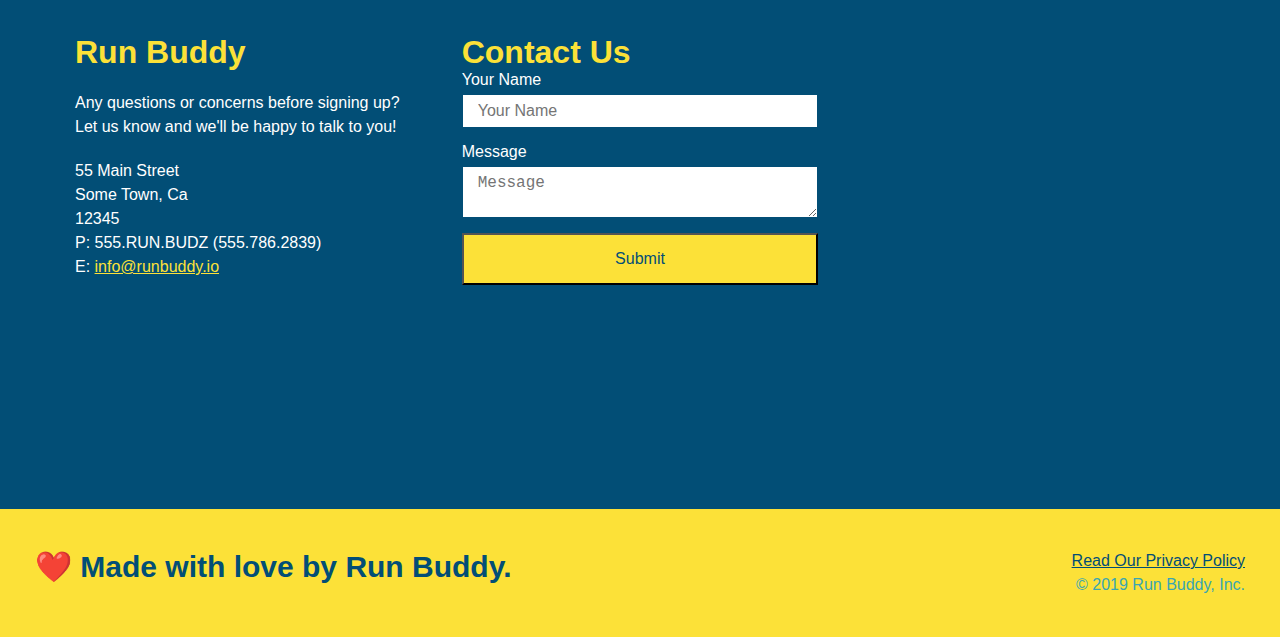
==== commit a84ea7cd: "added media queries for different sizes" ====
--- a/index.html
+++ b/index.html
@@ -4,6 +4,7 @@
 
     <head>
         <meta charset="UTF-8" />
+        <meta name="viewport" content="width=device-width, initial-scale=1.0"/>
         <link rel="stylesheet" href="./assets/css/style.css" /> 
         <title>Run Buddy</title>
     </head>
--- a/assets/css/style.css
+++ b/assets/css/style.css
@@ -49,7 +49,7 @@
 
 /* style header nav a elements */
 header nav ul li a {
-    margin: 0 30px;
+    padding: 10px 15px;
     font-weight: lighter;
     font-size: 1.55vw; 
 }
@@ -91,6 +91,7 @@
     display: flex;
     justify-content: center;
     flex-wrap: wrap;
+    align-items: flex-start;
 }
 /*Hero Style End*/
 
@@ -101,7 +102,7 @@
     margin: 3.5%;
     color: #fff;
     font-size: 18px;
-    line-height: 1.3;
+    line-height: 1.2;
 }
 
 .hero-cta h2 {
@@ -156,7 +157,7 @@
 /*What we do text center*/
 
 .section-title {
-    font-size: 55px;
+    font-size: 48px;
     color:#024e76;
     border-bottom: 3px solid;
     padding-bottom: 20px;
@@ -348,4 +349,110 @@
     text-align: center;
     padding: 15px 0;
     font-size: 16px;
-}+}
+
+/*Media Query for Smaller Desktop Screens and Smaller*/
+@media screen and (max-width: 980px) {
+    header {
+        padding-bottom: 0;
+        justify-content: center;
+    }
+
+    header h1 {
+        width: 100%;
+        text-align: center;
+    }
+
+    header nav ul {
+        margin-top: 20px; 
+        width: 100%;
+        justify-content: center;
+    }
+
+    header nav ul li a {
+        font-sizr: 20px;
+    }
+
+    footer h2, footer div {
+        text-align: center;
+        width: 100%;
+    }
+
+    .hero-cta, .hero-form {
+        width: 100%;
+    }
+
+    .hero-cta {
+        text-align: center;
+    }
+
+    .section-title {
+        width: 80%;
+    }
+
+    .trainer {
+        flex: 0 70%;
+    }
+
+    .contact-info iframe {
+        flex: 1 100%;
+    }
+}
+
+@media screen and (max-width: 768px) {
+    section {
+        padding: 30px 15px;
+    }
+
+    .step h3 {
+        flex: 1 100%;
+        text-align: center;
+    }
+    
+    .step-info {
+        flex: 2 100%;
+        text-align: center;
+        justify-content: center;
+    }
+
+    .step-img {
+        flex: 0 32%;
+        margin-right: 0;
+        margin-top: 15px;
+        margin-bottom: 15px;
+    }
+
+    .step-text {
+        flex: 100%;
+    }
+}
+
+@media screen and (max-width: 575px) {
+    .hero-form button {
+        width: 100%;
+    }
+
+    .section-title {
+        width: 95%;
+    }
+
+    .intro p {
+        width: 100%;
+    }
+
+    .trainer {
+        flex: 0 100%;
+    }
+
+    .contact-info {
+        text-align: center;
+    }
+
+    .contact-info > * {
+        flex: 0 100%;
+    }
+
+    .contact-form {
+        order: 3;
+    }
+}
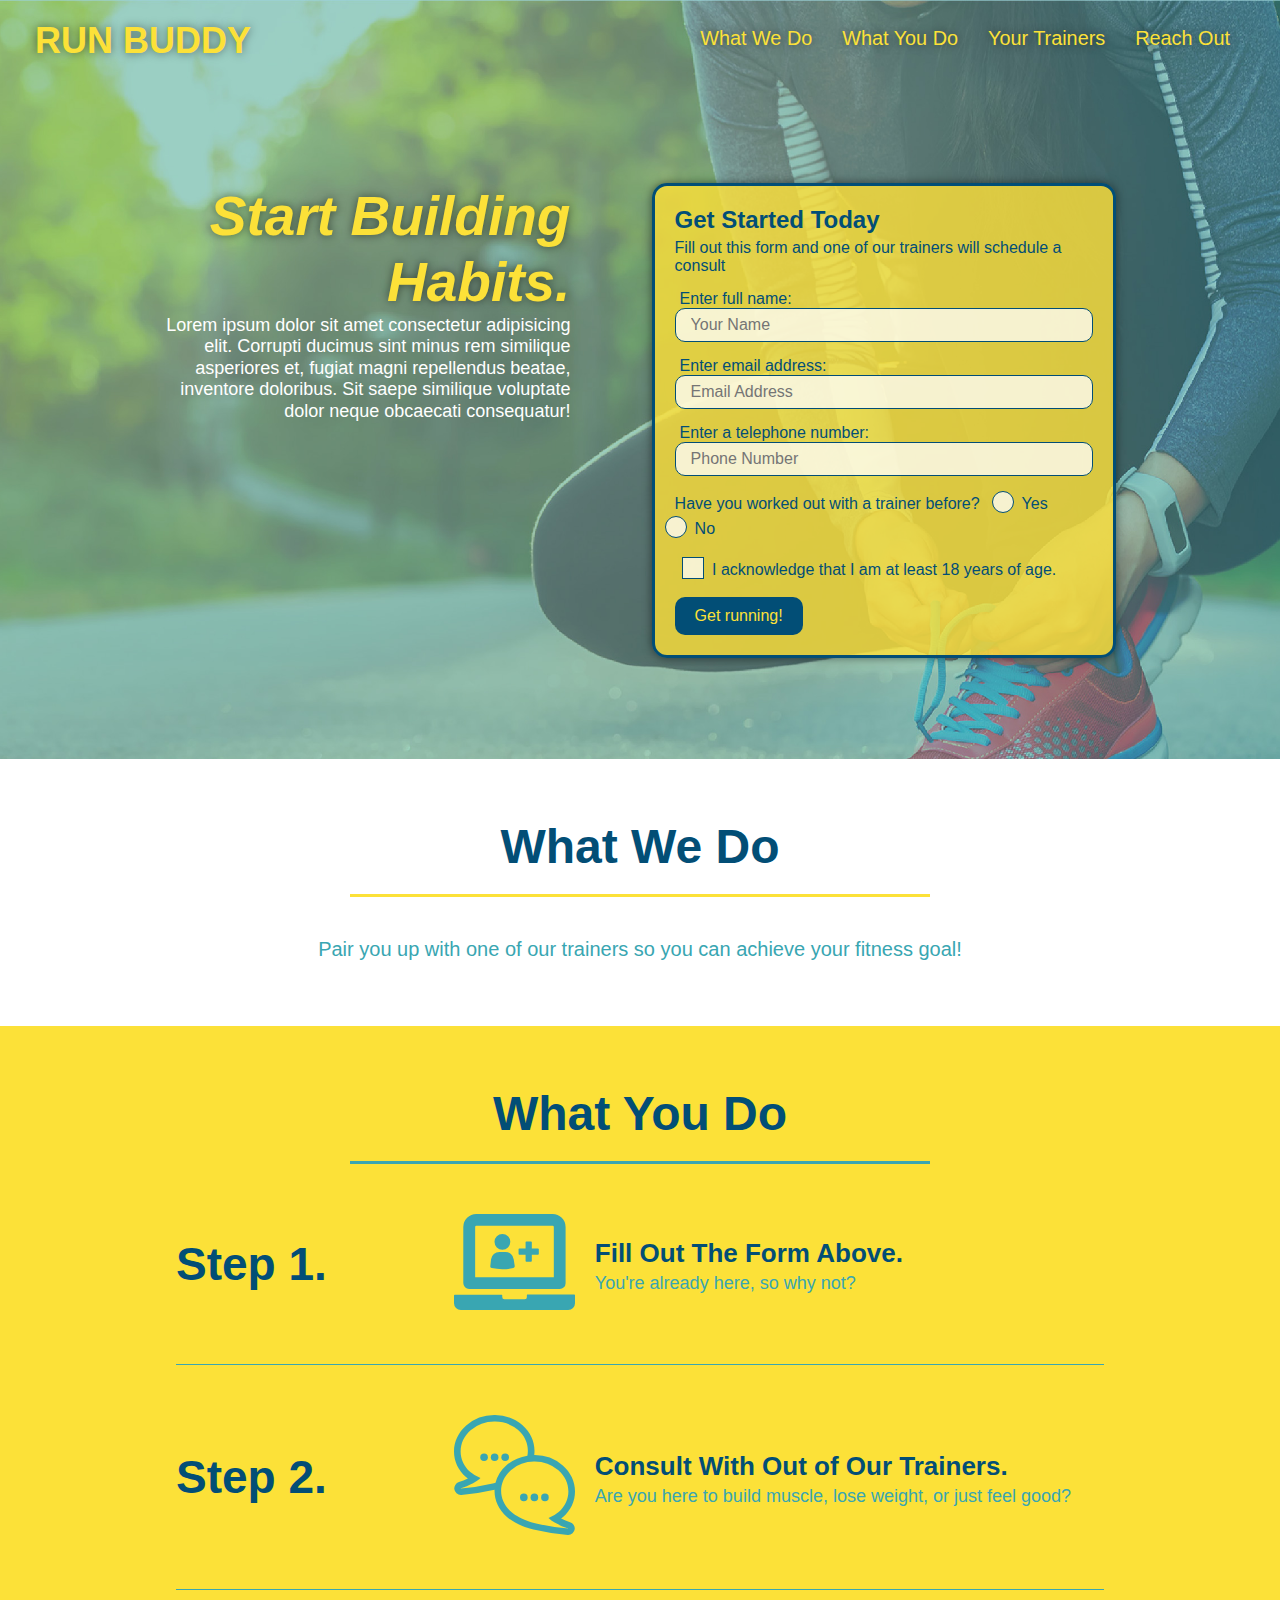
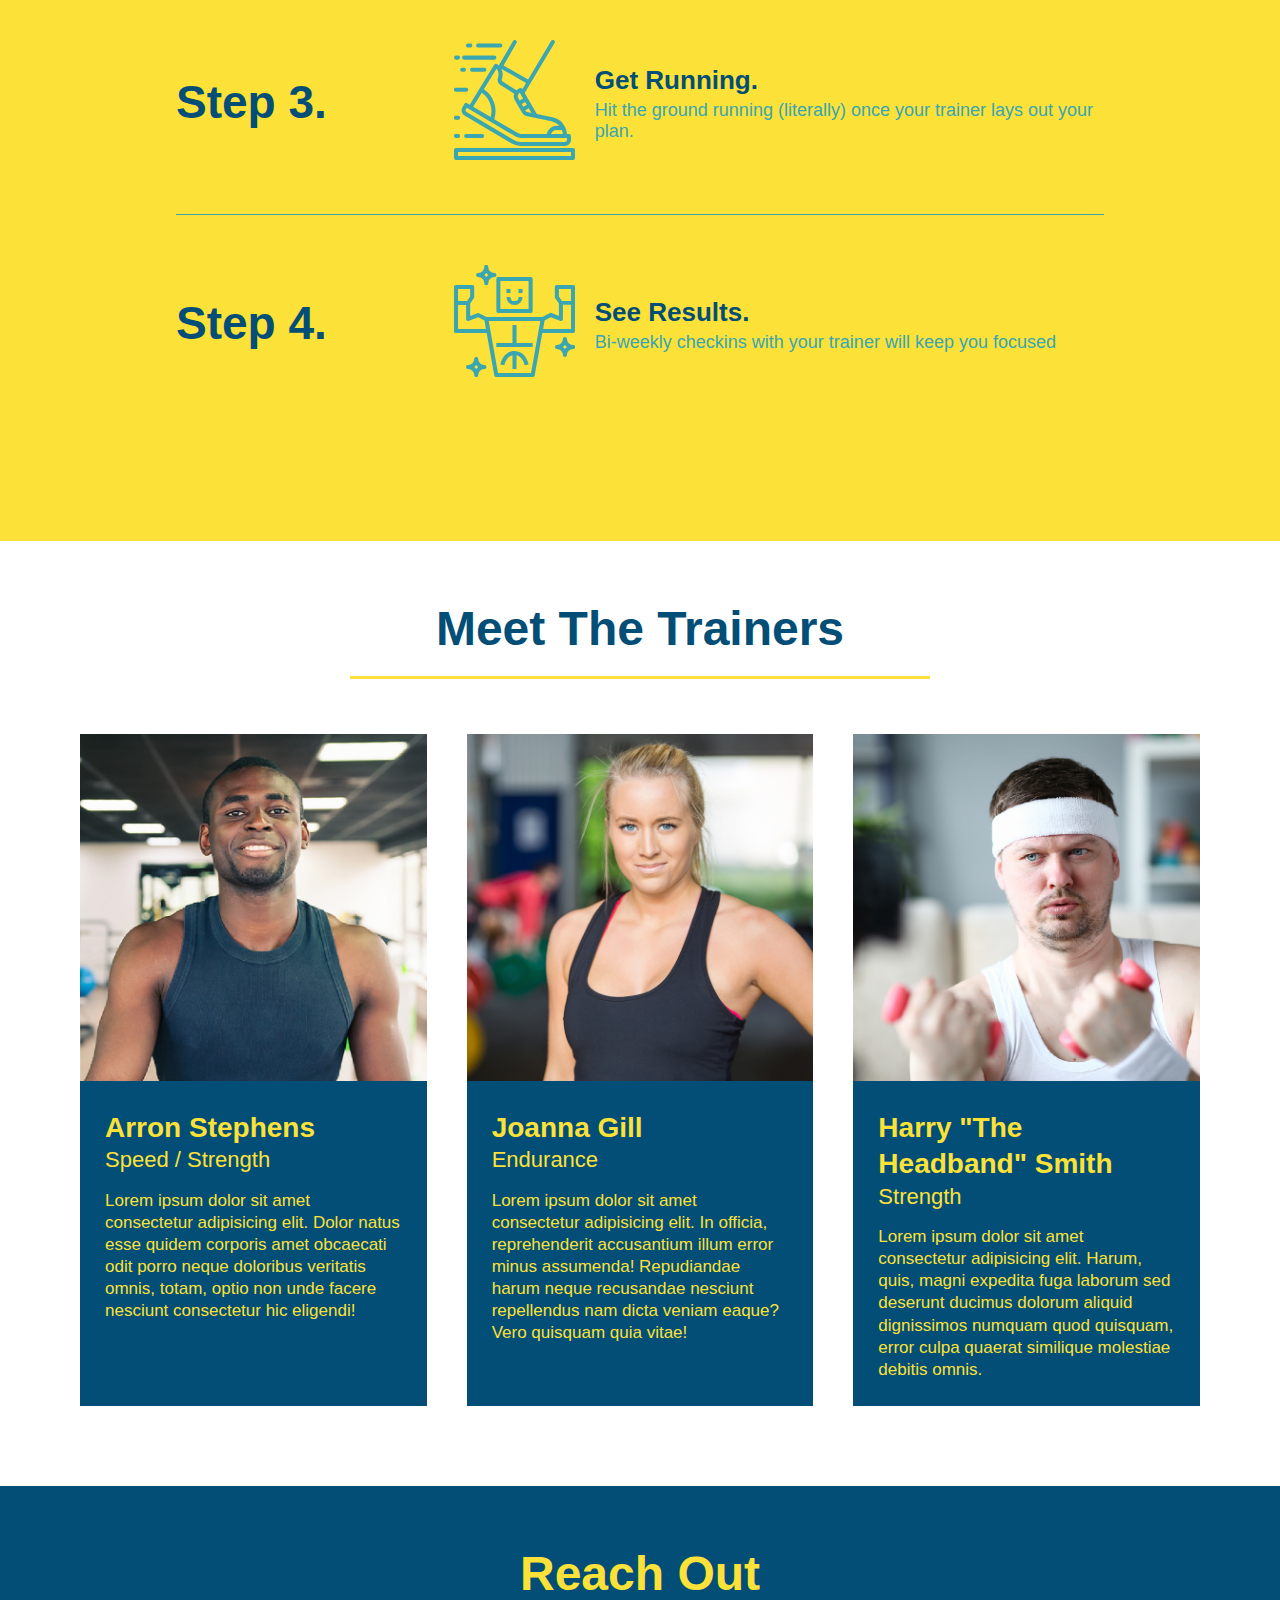
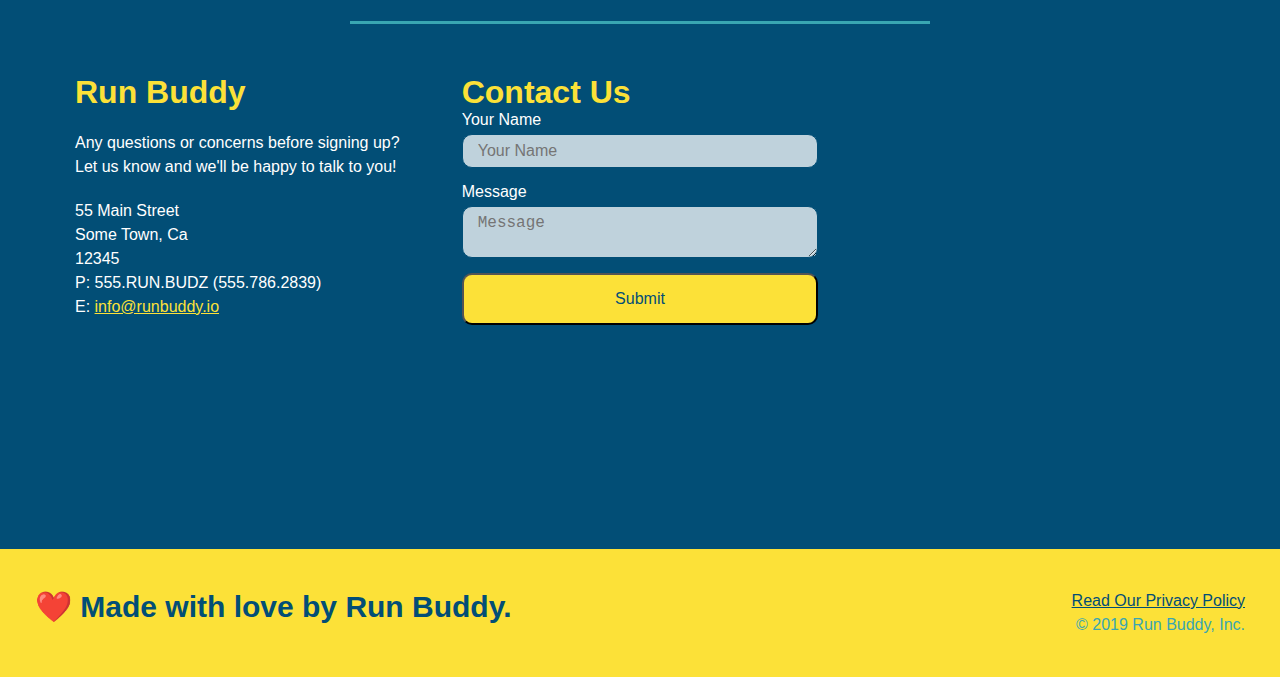
==== commit 379f5067: "final css touches" ====
--- a/index.html
+++ b/index.html
@@ -59,18 +59,23 @@
                 <input type="tel" placeholder="Phone Number" name="phone" id="phone" class="form-input"/>
                 <p>
                     Have you worked out with a trainer before?
-                    <input type="radio" name="trainer-confirm" id="trainer-yes"/>
-                    <label for="trainer-yes">Yes</label>
-                    <input type="radio" name="trainer-confrm" id="trainer-no"/>
-                    <label for="trainer-no">No</label>
+                    <span class="radio-wrapper">
+                        <input type="radio" name="trainer-confirm" id="trainer-yes"/>
+                        <label for="trainer-yes">Yes</label>
+                    </span>
+                    <span class="radio-wrapper">
+                        <input type="radio" name="trainer-confrm" id="trainer-no"/>
+                        <label for="trainer-no">No</label>
+                    </span>
                 </p>
 
                 <p>
-                    <label for="checkbox" >
-                            
-                        I acknowledge that I am at least 18 years of age.
-                    </label>
-                    <input type="checkbox" name="age-confirm" id="checkbox"/>
+                    <span class="checkbox-wrapper">
+                        <input type="checkbox" name="age-confirm" id="checkbox"/> 
+                        <label for="checkbox">
+                            I acknowledge that I am at least 18 years of age.
+                        </label>
+                    </span>
                 </p>
                 <button type="submit">
                     Get running!
@@ -137,7 +142,7 @@
             </div>
 
             <div class="step">
-                <h3>Dtep 4.</h3>
+                <h3>Step 4.</h3>
                 <div class="step-info">
                     <div class="step-img">
                         <img src="./assets/images/step-4.svg" alt=""/>
--- a/assets/css/style.css
+++ b/assets/css/style.css
@@ -5,33 +5,49 @@
     box-sizing: border-box;    
 }
 
+:root {
+    --primary-color: #fce138;
+    --secondary-color: #024e76;
+    --tertiary-color: #39a6b2; 
+}
+
 /*Adding color and font to body */
 body {
-    color: #39a6b2; 
+    color: var(--tertiary-color); 
     font-family: Arial, Helvetica, sans-serif;
 }
 
 /*apply styles to the <header> */
 header {
     padding: 20px 35px;
-    background-color: #39a6b2;
+    background-color: var(--tertiary-color);
     display: flex;
     justify-content: space-between;
     flex-wrap: wrap;
+    position: -webkit-sticky; 
+    position: sticky;
+    top: 0;
+    background-image: url("../images/flipped-hero-image.jpeg");
+    background-size: cover;
+    background-position: center;
+    background-attachment: fixed;
+    background-position: 80%;
+    z-index: 9999;
 }
 
 /* h1 styles */
 header h1 {
     font-weight: bold;
     font-size: 36px;
-    color: #fce138;
+    color: var(--primary-color);
     margin: 0;
+    text-shadow: 0 0 10px rgba(0, 0, 0, 0.5);
 }
 
 /* header a */
 header a {
     text-decoration: none;
-    color: #fce138;
+    color: var(--primary-color);
 }
 
 /* header nav styling */
@@ -52,11 +68,19 @@
     padding: 10px 15px;
     font-weight: lighter;
     font-size: 1.55vw; 
+    text-shadow: 0 0 10px rgba(0, 0, 0, 0.5);
+}
+/* hover */
+header nav ul li a:hover {
+    background: var(--primary-color);
+    color: var(--secondary-color);
+    border-radius: 15px;
+    text-shadow: none;
 }
 
 /* footer styles */
 footer {
-    background: #fce138;
+    background: var(--primary-color);
     width: 100%;
     padding: 40px 35px;
     display: flex;
@@ -65,7 +89,7 @@
 }
 
 footer h2 {
-    color: #024e76;
+    color: var(--secondary-color);
     font-size: 30px;
     margin: 0;
 }
@@ -76,7 +100,7 @@
 }
 
 footer a { 
-    color: #024e76;
+    color: var(--secondary-color);
 }
 
 section {
@@ -87,11 +111,12 @@
 .hero {
     background-image: url(../images/flipped-hero-image.jpeg);
     background-size: cover;
-    background-position: center;
+    background-position: 80%;
     display: flex;
     justify-content: center;
     flex-wrap: wrap;
     align-items: flex-start;
+    background-attachment: fixed;
 }
 /*Hero Style End*/
 
@@ -108,20 +133,24 @@
 .hero-cta h2 {
     font-style: italic;
     font-size: 55px;
-    color: #fce138;
+    color: var(--primary-color);
+    text-shadow: 0 0 10px rgba(0, 0, 0, 0.5);
 }
 /* End new rule */
 
 
 
 .hero-form {
-    border: 3px solid #024e76;
-    background-color: #fce138;
+    border: 3px solid var(--secondary-color);
+    background-color: rgb(255,225,56, 0.8);
     padding: 20px;
-    color: #024e76;
+    color: var(--secondary-color);
     width: 40%;
     margin: 3.5%;
-}
+    border-radius: 15px;
+    box-shadow: 0 0 10px rgba(0, 0, 0, 0.5);
+}
+
 
 .hero-form h3 {
     font-size: 24px;
@@ -133,13 +162,21 @@
 }
 
 .form-input {
-    border: 1px solid #024e76;
+    border: 1px solid var(--secondary-color);
     display: block;
     padding: 7px 15px;
     font-size: 16px;
-    color: #024e76;
+    color: var(--secondary-color);
     width: 100%;
     margin-bottom: 15px;
+    border-radius: 10px;
+    background-color: rgba(255,255,255, 0.75);
+}
+
+/* focus */
+.forn-input:focus {
+    background-color: rgba(255,255,255, 1);
+    outline: none;
 }
 
 .hero-form label{
@@ -147,18 +184,23 @@
 }
 
 .hero-form button {
-    color: #fce138;
-    background-color: #024e76;
+    color: var(--primary-color);
+    background-color: var(--secondary-color);
     border: none;
     padding: 10px 20px;
     font-size: 16px;
+    border-radius: 10px;
+}
+/*hover */
+.hero-form button:hover {
+    background-color: var(--tertiary-color); 
 }
 
 /*What we do text center*/
 
 .section-title {
     font-size: 48px;
-    color:#024e76;
+    color:var(--secondary-color);
     border-bottom: 3px solid;
     padding-bottom: 20px;
     text-align: center;
@@ -167,16 +209,16 @@
 }
 
 .primary-border {
-    border-color: #fce138;
+    border-color: var(--primary-color);
 }
 
 .secondary-border {
-    border-color: #39a6b2;
+    border-color: var(--tertiary-color);
 }
 
 .intro p {
     line-height: 1.7;
-    color: #39a6b2;
+    color: var(--tertiary-color);
     width: 80%;
     font-size: 20px;
     margin: 0 auto;
@@ -184,22 +226,26 @@
 }
 /*What you do section*/
 .steps {
-    background: #fce138;
+    background: var(--primary-color);
 }
 
 .step {
     margin: 50px auto;
     padding-bottom: 50px;
     width: 80%;
-    border-bottom: 1px solid #39a6b2;
     display: flex;
     flex-wrap: wrap;
     align-items: center;
     justify-content: space-between;
 }
 
+/* last-child */
+.step:not(:last-child) {
+    border-bottom: 1px solid var(--tertiary-color); 
+}
+
 .step h3 {
-    color: #024e76;
+    color: var(--secondary-color);
     font-size: 46px;
     flex: 1 30%;
 }
@@ -225,14 +271,14 @@
 }
 
 .step-text p {
-    color: #39a6b2;
+    color: var(--tertiary-color);
     font-size: 18px;
 }
 
 .step-text h4 {
     font-size: 26px;
     line-height: 1.5;
-    color: #024e76;
+    color: var(--secondary-color);
 }
 
 /* trainers */
@@ -247,8 +293,8 @@
 .trainer {
     margin: 20px;
     flex: 1;
-    background: #024e76;
-    color: #fce138;
+    background: var(--secondary-color);
+    color: var(--primary-color);
 }
 
 .trainer img {
@@ -288,11 +334,11 @@
 
 /* Reach out styles */
 .contact {
-    background: #024e76;
+    background: var(--secondary-color);
 }
 
 .contact h2 {
-    color: #fce138;
+    color: var(--primary-color);
 }
 
 .contact-info {
@@ -315,7 +361,7 @@
 }
 
 .contact-info h3 {
-    color: #fce138;
+    color: var(--primary-color);
     font-size: 32px;
 }
 
@@ -327,28 +373,116 @@
 }
 
 .contact-info a {
-    color: #fce138;
+    color: var(--primary-color);
 }
 
 .contact-form input, .contact-form textarea {
-    border: 1px solid #024e76;
+    border: 1px solid var(--secondary-color);
     display: block;
     padding: 7px 15px;
     font-size: 16px;
-    color: #024e76;
+    color: var(--secondary-color);
     width: 100%;
     margin-bottom: 15px;
     margin-top: 5px;
+    border-radius: 10px;
+    background-color: rgba(255,255,255, 0.75)
+}
+
+/* focus */
+.contact-form input:focus, .contact-form textarea:focus {
+    background-color: rgba(255,255,255, 1);
+    outline: none;
+}
+.contact-form input, .contact-form textarea {
+   border: 1px solid var(--secondary-color);
+   display: black;
+   padding: 7px 15px;
+   font-size: 16px;
+   color: var(--secondary-color);
+   width: 100%;
+   margin-bottom: 15px;
+   margin-top: 5px;
+   border-radius: 10px;
+   background-color: rgba(255,255,255, 0.75);
 }
 
 .contact-form button {
     width: 100%;
     border: noone;
-    background: #fce138;
-    color: #024e76;
+    background: var(--primary-color);
+    color: var(--secondary-color);
     text-align: center;
     padding: 15px 0;
     font-size: 16px;
+    border-radius: 10px;
+}
+/* hover */
+.contact-form button:hover {
+    color: var(--primary-color);
+    background: var(--tertiary-color); 
+}
+
+/* wrapper input */
+.checkbox-wrapper input, .radio-wrapper input {
+    opacity: 0;
+}
+
+/* label elements */ 
+.checkbox-wrapper label, .radio-wrapper label {
+    position: relative;
+    left: 10px;
+    margin: 10px;
+    line-height: 1.6;
+}
+
+/* psuedo elements for checkbox */
+.checkbox-wrapper label::before, .radio-wrapper label::before {
+    content: "";
+    height: 20px;
+    width: 20px;
+    background: rgba(255, 255, 255, 0.75);
+    border: 1px solid var(--secondary-color);
+    position: absolute;
+    top: -4px;
+    left: -30px; 
+}
+
+.radio-wrapper label::before {
+    border-radius: 50%;
+}
+
+/* psuedo code for once checkbox is clicked */ 
+.radio-wrapper label::after {
+    content: "";
+    width: 20px;
+    height: 20px;
+    border-radius: 50px;
+    background: var(--secondary-color);
+    position: absolute;
+    left: -29px;
+    top: -3px;
+    background-image: radial-gradient(circle, var(--tertiary-color), var(--secondary-color));
+}
+
+.checkbox-wrapper label::after {
+    content: "";
+    height: 6px;
+    width: 14px;
+    border-left: 2px solid var(--secondary-color);
+    border-bottom: 2px solid var(--secondary-color);
+    position: absolute;
+    left: -26px;
+    top: 1px; 
+    transform: rotate(-58deg);
+}
+
+.checkbox-wrapper input + label::after, .radio-wrapper input + label::after {
+    content: none;
+}
+
+.checkbox-wrapper input:checked + label::after, .radio-wrapper input:checked + label::after {
+    content: "";
 }
 
 /*Media Query for Smaller Desktop Screens and Smaller*/
@@ -356,6 +490,7 @@
     header {
         padding-bottom: 0;
         justify-content: center;
+        position: relative; 
     }
 
     header h1 {
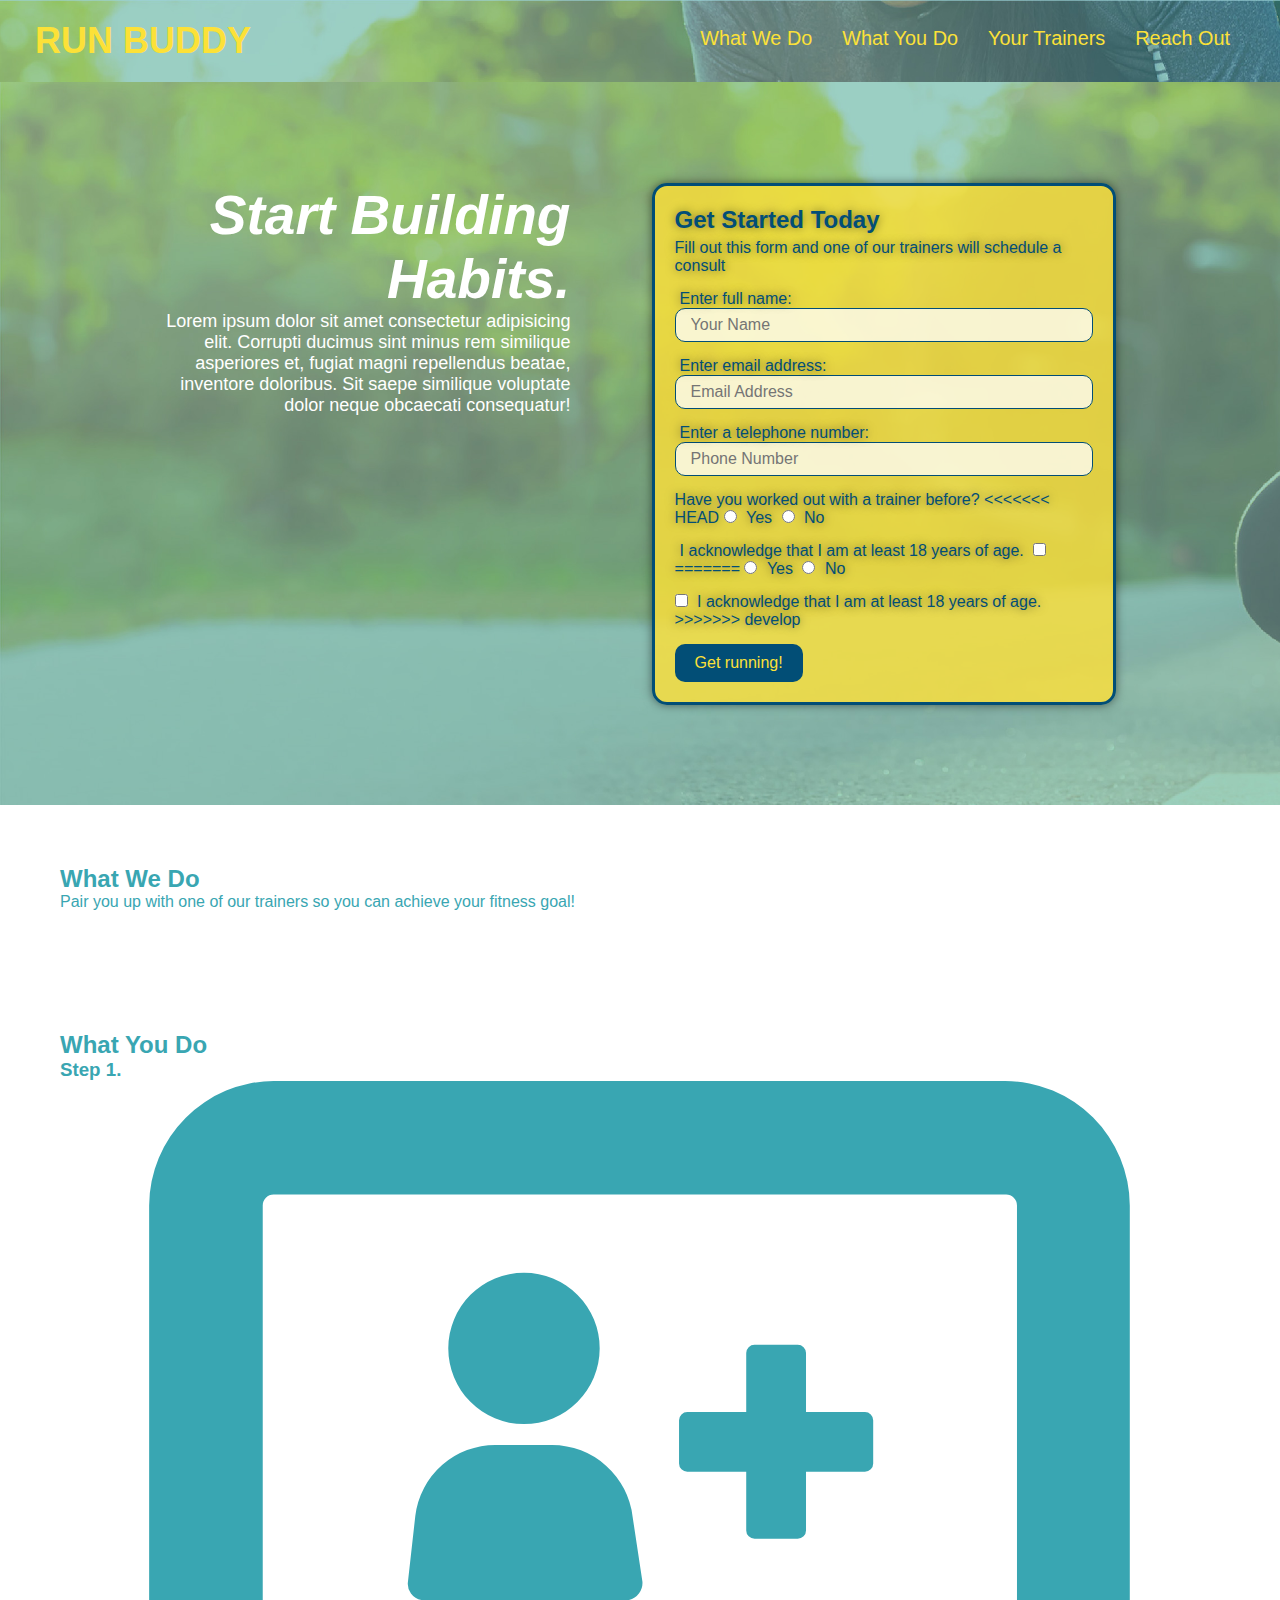
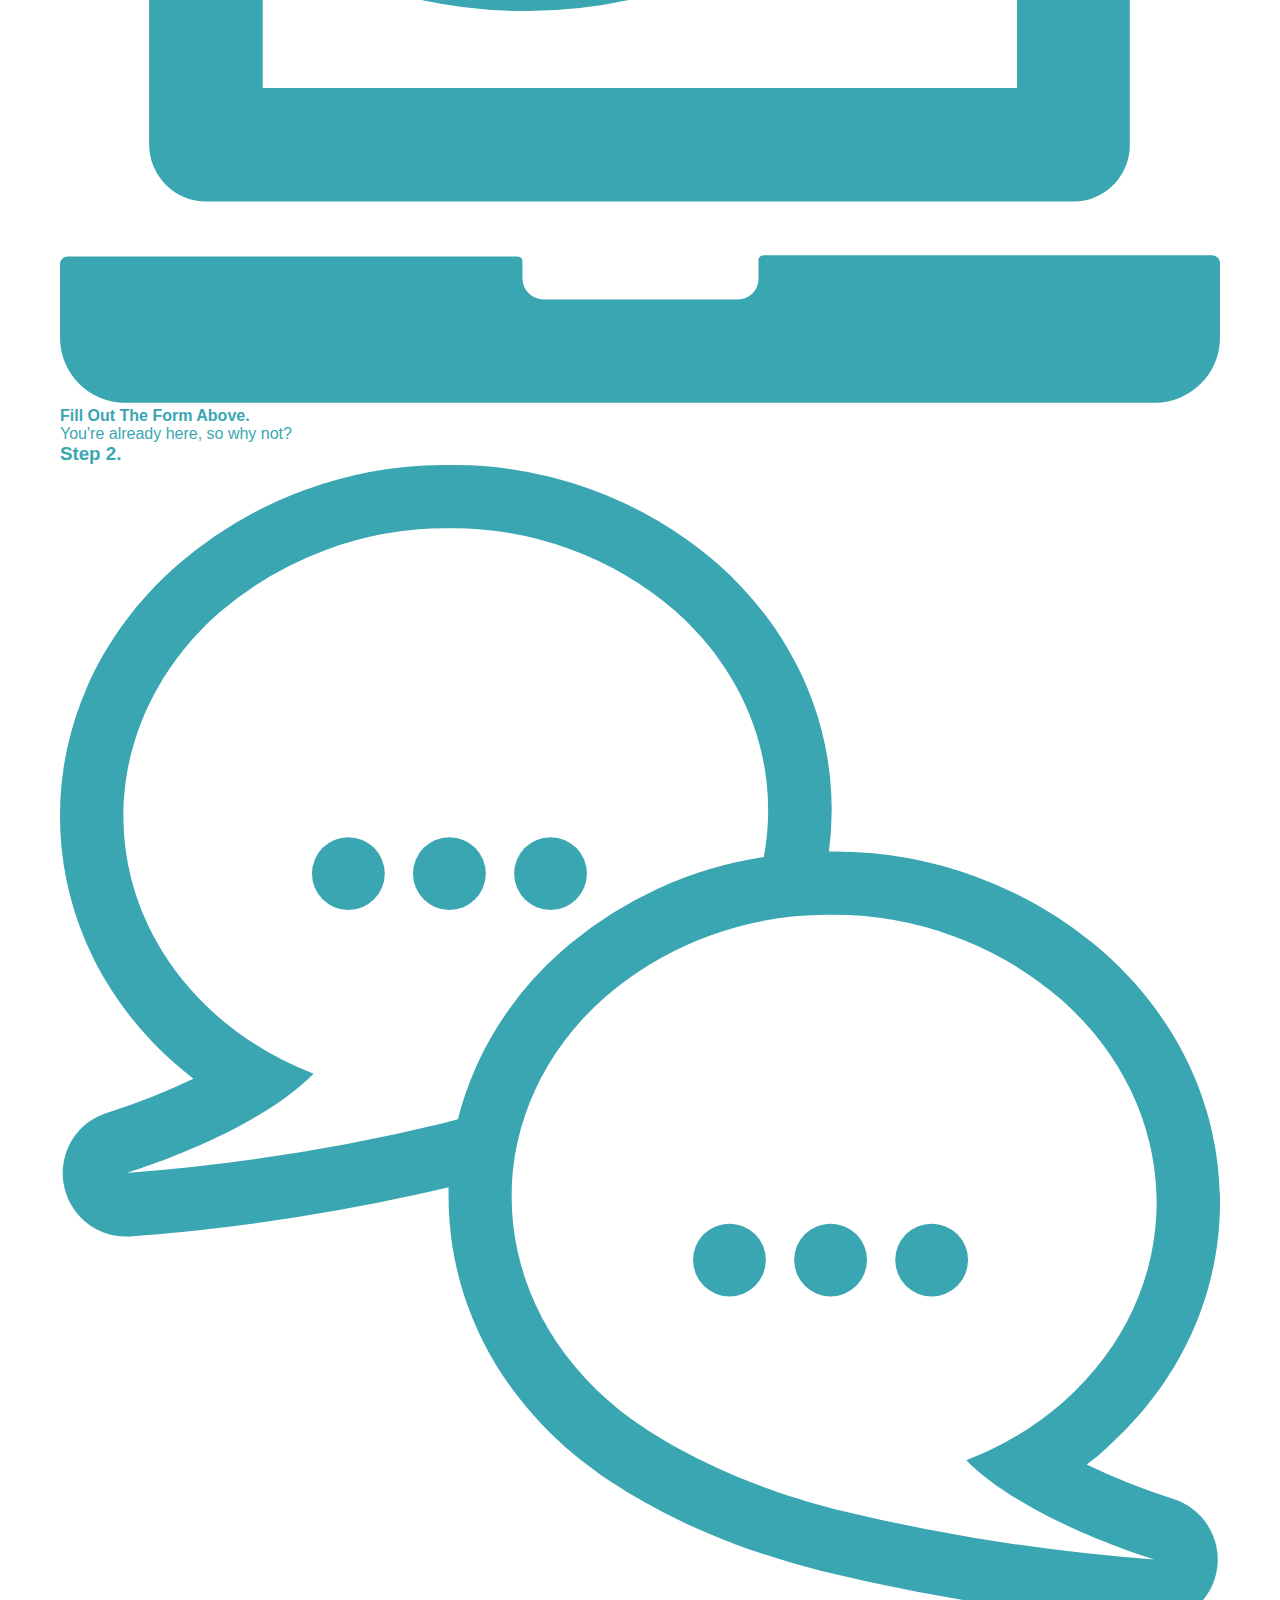
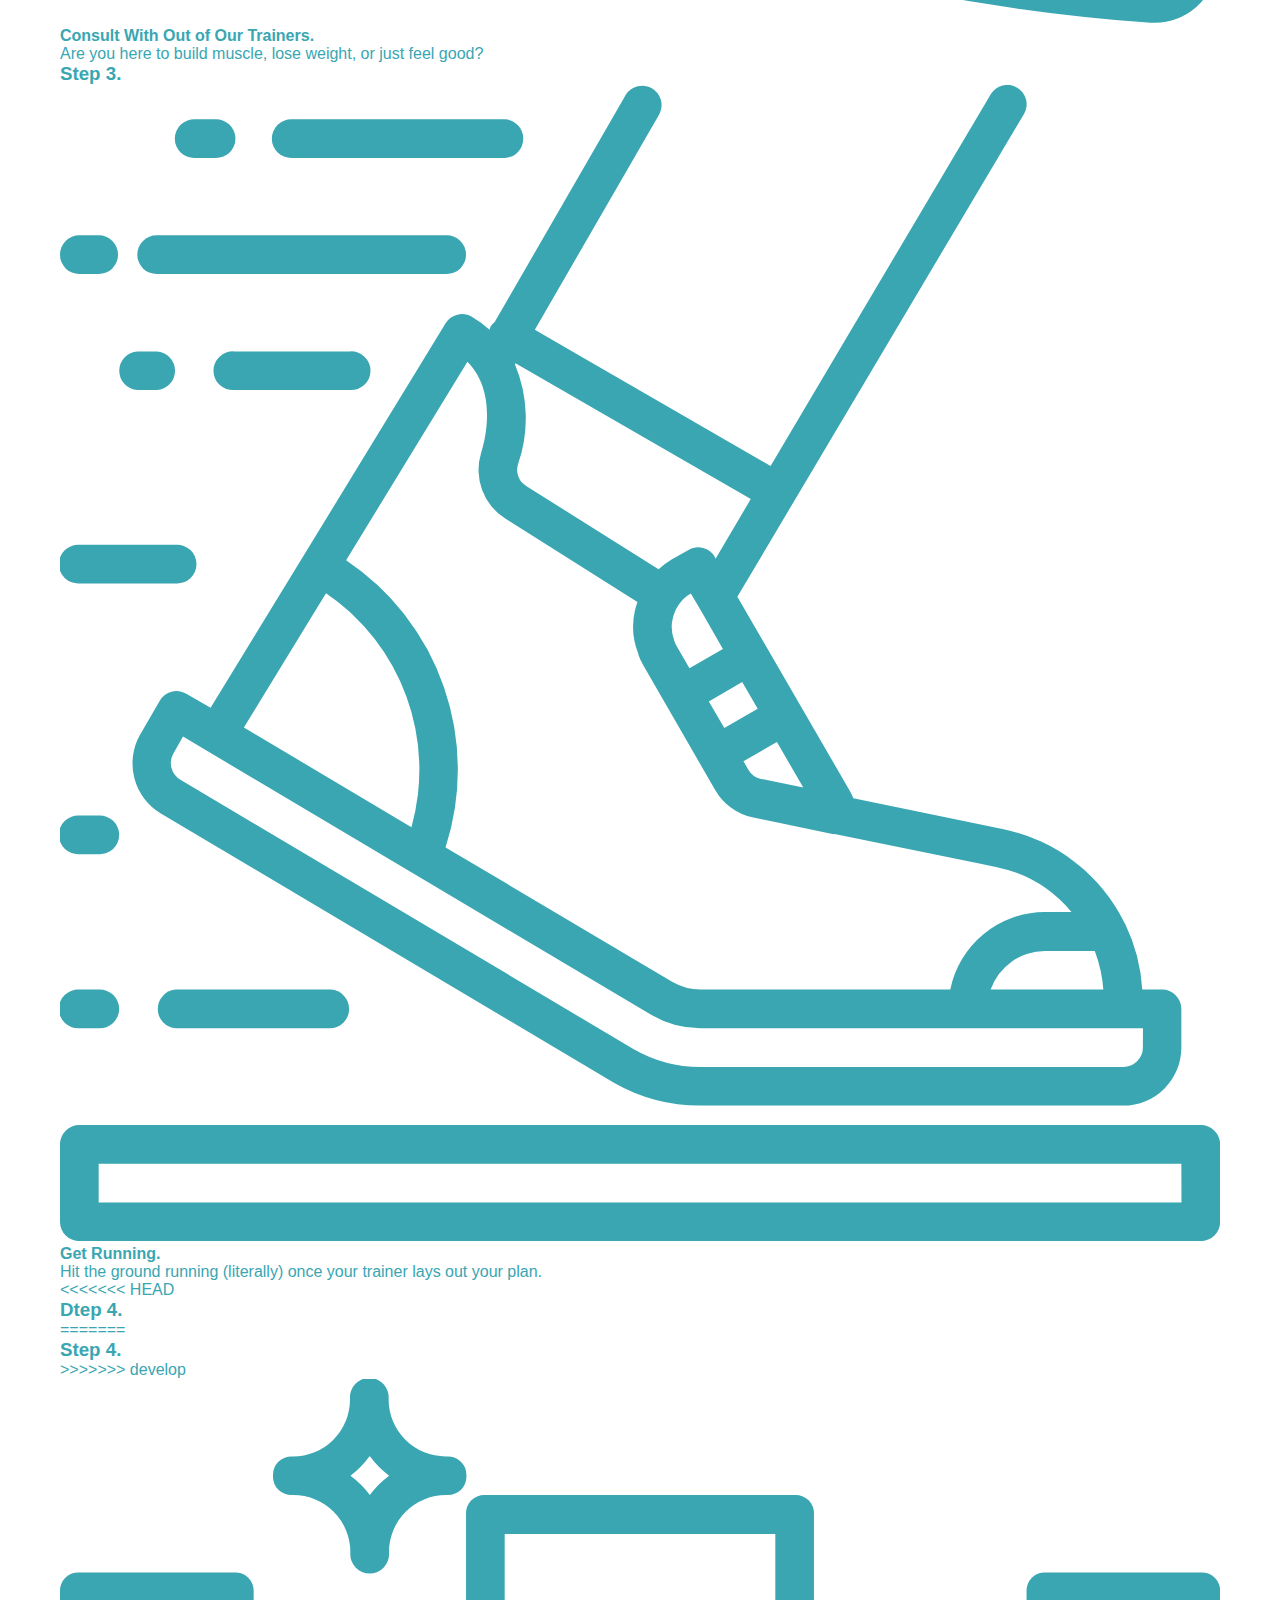
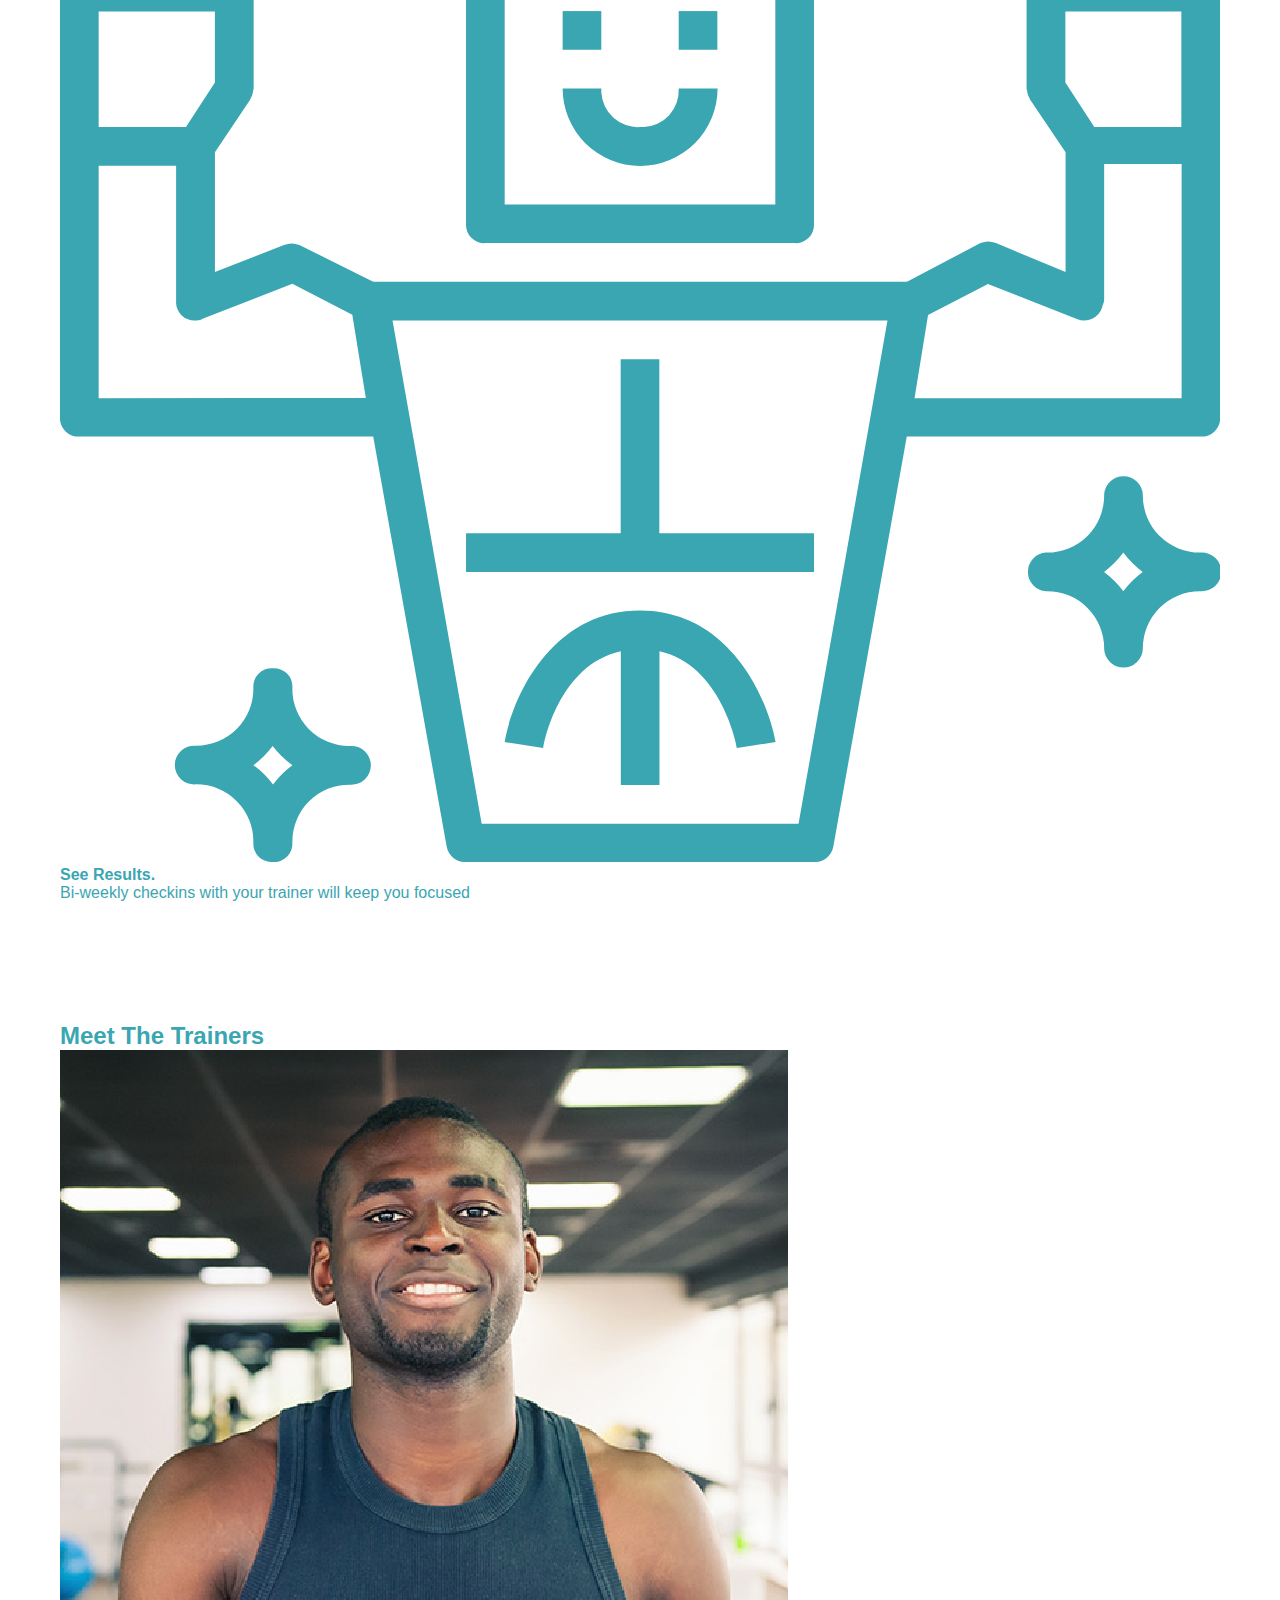
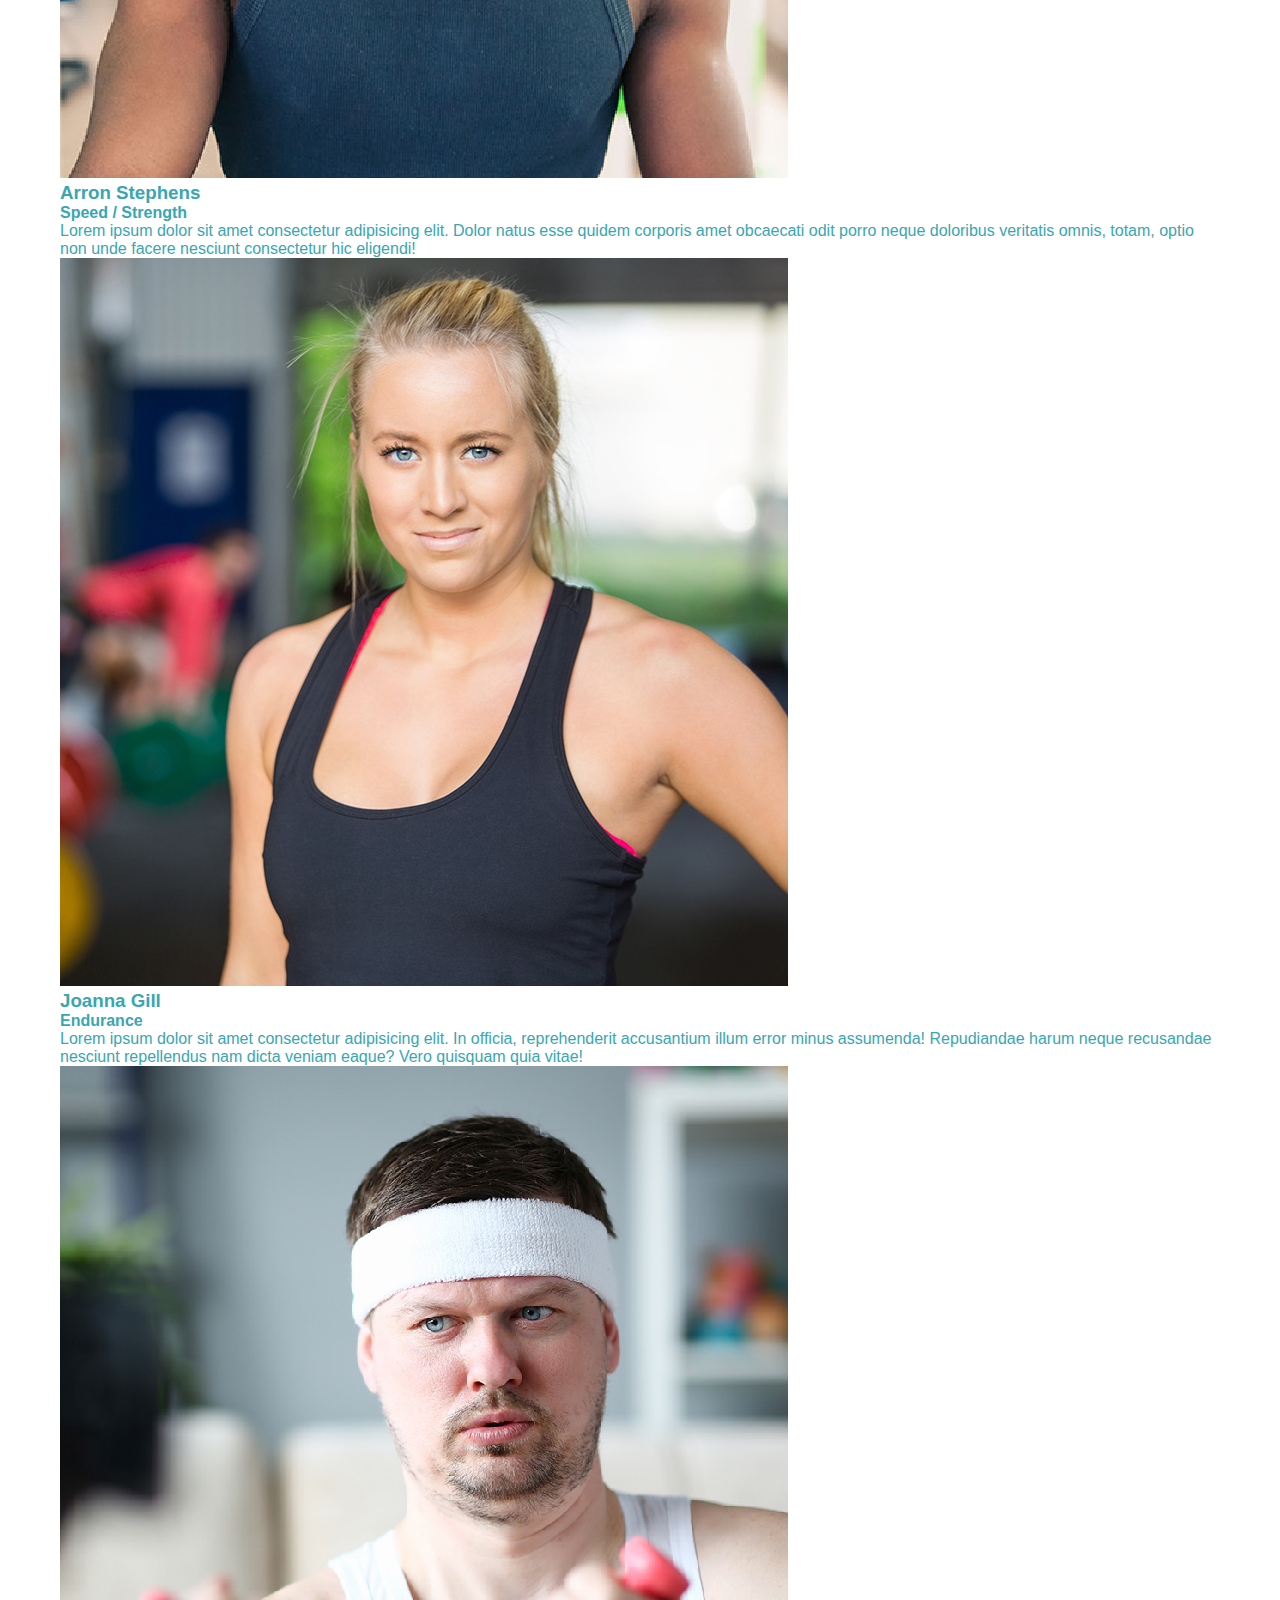
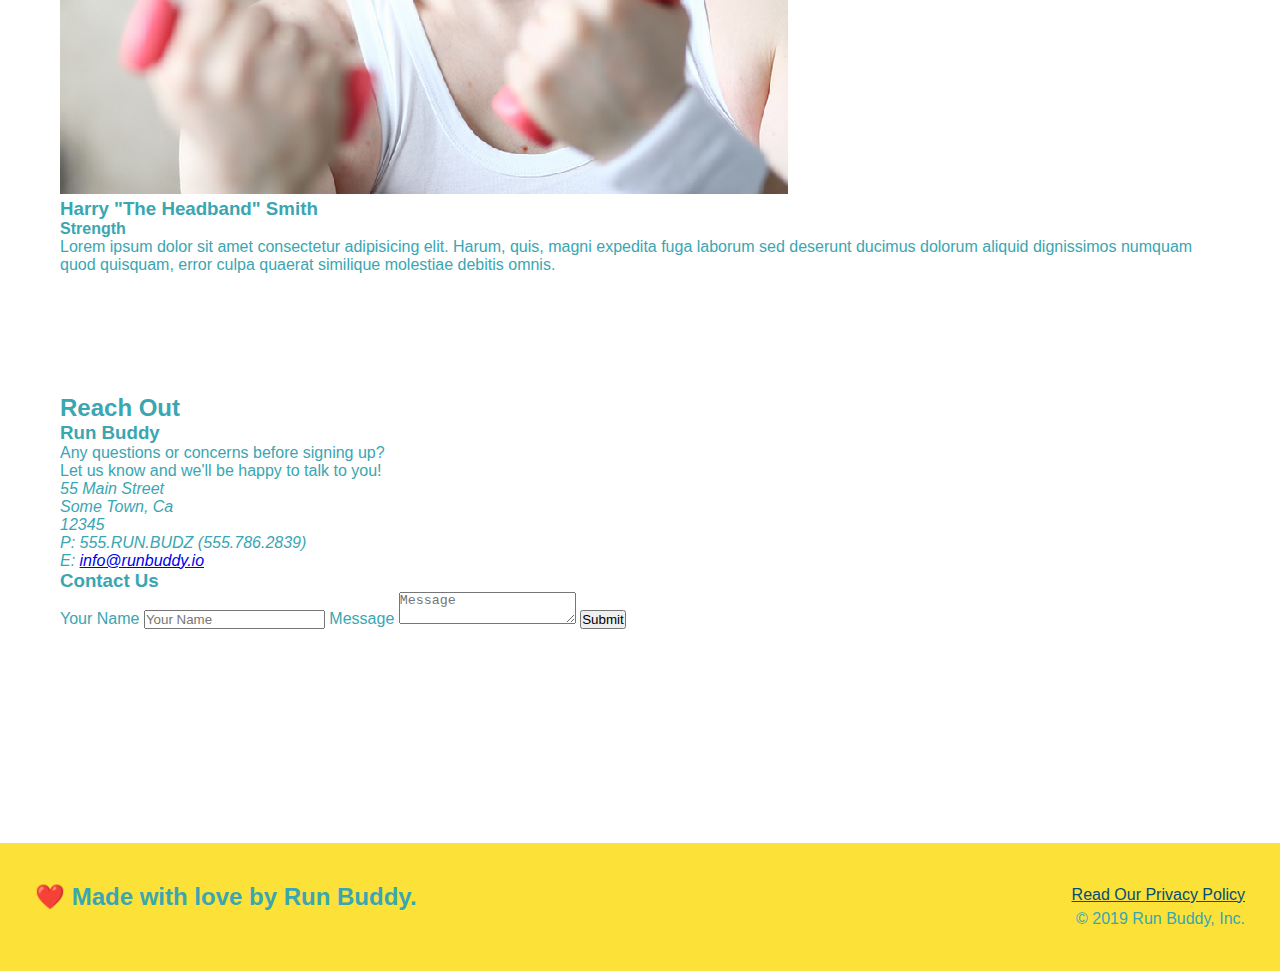
==== commit 5f81bc88: "changes" ====
--- a/index.html
+++ b/index.html
@@ -59,6 +59,20 @@
                 <input type="tel" placeholder="Phone Number" name="phone" id="phone" class="form-input"/>
                 <p>
                     Have you worked out with a trainer before?
+<<<<<<< HEAD
+                    <input type="radio" name="trainer-confirm" id="trainer-yes"/>
+                    <label for="trainer-yes">Yes</label>
+                    <input type="radio" name="trainer-confrm" id="trainer-no"/>
+                    <label for="trainer-no">No</label>
+                </p>
+
+                <p>
+                    <label for="checkbox" >
+                            
+                        I acknowledge that I am at least 18 years of age.
+                    </label>
+                    <input type="checkbox" name="age-confirm" id="checkbox"/>
+=======
                     <span class="radio-wrapper">
                         <input type="radio" name="trainer-confirm" id="trainer-yes"/>
                         <label for="trainer-yes">Yes</label>
@@ -76,6 +90,7 @@
                             I acknowledge that I am at least 18 years of age.
                         </label>
                     </span>
+>>>>>>> develop
                 </p>
                 <button type="submit">
                     Get running!
@@ -142,7 +157,11 @@
             </div>
 
             <div class="step">
+<<<<<<< HEAD
+                <h3>Dtep 4.</h3>
+=======
                 <h3>Step 4.</h3>
+>>>>>>> develop
                 <div class="step-info">
                     <div class="step-img">
                         <img src="./assets/images/step-4.svg" alt=""/>
--- a/assets/css/style.css
+++ b/assets/css/style.css
@@ -20,6 +20,12 @@
 /*apply styles to the <header> */
 header {
     padding: 20px 35px;
+<<<<<<< HEAD
+    background-color: #39a6b2;
+    display: flex;
+    justify-content: space-between;
+    flex-wrap: wrap;
+=======
     background-color: var(--tertiary-color);
     display: flex;
     justify-content: space-between;
@@ -33,6 +39,7 @@
     background-attachment: fixed;
     background-position: 80%;
     z-index: 9999;
+>>>>>>> develop
 }
 
 /* h1 styles */
@@ -41,7 +48,10 @@
     font-size: 36px;
     color: var(--primary-color);
     margin: 0;
+<<<<<<< HEAD
+=======
     text-shadow: 0 0 10px rgba(0, 0, 0, 0.5);
+>>>>>>> develop
 }
 
 /* header a */
@@ -68,6 +78,8 @@
     padding: 10px 15px;
     font-weight: lighter;
     font-size: 1.55vw; 
+<<<<<<< HEAD
+=======
     text-shadow: 0 0 10px rgba(0, 0, 0, 0.5);
 }
 /* hover */
@@ -76,6 +88,7 @@
     color: var(--secondary-color);
     border-radius: 15px;
     text-shadow: none;
+>>>>>>> develop
 }
 
 /* footer styles */
@@ -89,7 +102,11 @@
 }
 
 footer h2 {
-    color: var(--secondary-color);
+<<<<<<< HEAD
+    color: #024e76;
+=======
+    color: var(--secondary-color);
+>>>>>>> develop
     font-size: 30px;
     margin: 0;
 }
@@ -111,12 +128,19 @@
 .hero {
     background-image: url(../images/flipped-hero-image.jpeg);
     background-size: cover;
+<<<<<<< HEAD
+    background-position: center;
+    display: flex;
+    justify-content: center;
+    flex-wrap: wrap;
+=======
     background-position: 80%;
     display: flex;
     justify-content: center;
     flex-wrap: wrap;
     align-items: flex-start;
     background-attachment: fixed;
+>>>>>>> develop
 }
 /*Hero Style End*/
 
@@ -127,14 +151,34 @@
     margin: 3.5%;
     color: #fff;
     font-size: 18px;
+<<<<<<< HEAD
+    line-height: 1.3;
+=======
     line-height: 1.2;
+>>>>>>> develop
 }
 
 .hero-cta h2 {
     font-style: italic;
     font-size: 55px;
+<<<<<<< HEAD
+    color: #fce138;
+}
+/* End new rule */
+
+
+
+.hero-form {
+    border: 3px solid #024e76;
+    background-color: #fce138;
+    padding: 20px;
+    color: #024e76;
+    width: 40%;
+    margin: 3.5%;
+=======
     color: var(--primary-color);
     text-shadow: 0 0 10px rgba(0, 0, 0, 0.5);
+>>>>>>> develop
 }
 /* End new rule */
 
@@ -197,6 +241,17 @@
 }
 
 /*What we do text center*/
+<<<<<<< HEAD
+
+.section-title {
+    font-size: 55px;
+    color:#024e76;
+    border-bottom: 3px solid;
+    padding-bottom: 20px;
+    text-align: center;
+    margin: 0 auto 35px auto;
+    width: 50%; 
+=======
 
 .section-title {
     font-size: 48px;
@@ -237,6 +292,7 @@
     flex-wrap: wrap;
     align-items: center;
     justify-content: space-between;
+>>>>>>> develop
 }
 
 /* last-child */
@@ -244,8 +300,41 @@
     border-bottom: 1px solid var(--tertiary-color); 
 }
 
+<<<<<<< HEAD
+.secondary-border {
+    border-color: #39a6b2;
+}
+
+.intro p {
+    line-height: 1.7;
+    color: #39a6b2;
+    width: 80%;
+    font-size: 20px;
+    margin: 0 auto;
+    text-align: center;
+}
+/*What you do section*/
+.steps {
+    background: #fce138;
+}
+
+.step {
+    margin: 50px auto;
+    padding-bottom: 50px;
+    width: 80%;
+    border-bottom: 1px solid #39a6b2;
+    display: flex;
+    flex-wrap: wrap;
+    align-items: center;
+    justify-content: space-between;
+}
+
 .step h3 {
-    color: var(--secondary-color);
+    color: #024e76;
+=======
+.step h3 {
+    color: var(--secondary-color);
+>>>>>>> develop
     font-size: 46px;
     flex: 1 30%;
 }
@@ -255,6 +344,7 @@
     display: flex;
     flex-wrap: wrap;
     align-items:center; 
+<<<<<<< HEAD
 }
 
 .step-img {
@@ -271,14 +361,40 @@
 }
 
 .step-text p {
-    color: var(--tertiary-color);
+    color: #39a6b2;
     font-size: 18px;
 }
 
 .step-text h4 {
     font-size: 26px;
     line-height: 1.5;
-    color: var(--secondary-color);
+    color: #024e76;
+=======
+}
+
+.step-img {
+    flex: 1 12%;
+    margin-right: 20px;
+}
+
+.step-img img {
+    max-width: 100%; 
+}
+
+.step-text {
+    flex: 12;
+}
+
+.step-text p {
+    color: var(--tertiary-color);
+    font-size: 18px;
+}
+
+.step-text h4 {
+    font-size: 26px;
+    line-height: 1.5;
+    color: var(--secondary-color);
+>>>>>>> develop
 }
 
 /* trainers */
@@ -293,8 +409,13 @@
 .trainer {
     margin: 20px;
     flex: 1;
+<<<<<<< HEAD
+    background: #024e76;
+    color: #fce138;
+=======
     background: var(--secondary-color);
     color: var(--primary-color);
+>>>>>>> develop
 }
 
 .trainer img {
@@ -334,11 +455,26 @@
 
 /* Reach out styles */
 .contact {
+<<<<<<< HEAD
+    background: #024e76;
+=======
     background: var(--secondary-color);
+>>>>>>> develop
 }
 
 .contact h2 {
     color: var(--primary-color);
+}
+
+.contact-info {
+    display: flex;
+    justify-content: space-between;
+    flex-wrap: wrap;
+}
+
+.contact-info > * {
+    flex: 1;
+    margin: 15px;
 }
 
 .contact-info {
@@ -373,6 +509,20 @@
 }
 
 .contact-info a {
+<<<<<<< HEAD
+    color: #fce138;
+}
+
+.contact-form input, .contact-form textarea {
+    border: 1px solid #024e76;
+    display: block;
+    padding: 7px 15px;
+    font-size: 16px;
+    color: #024e76;
+    width: 100%;
+    margin-bottom: 15px;
+    margin-top: 5px;
+=======
     color: var(--primary-color);
 }
 
@@ -405,11 +555,20 @@
    margin-top: 5px;
    border-radius: 10px;
    background-color: rgba(255,255,255, 0.75);
+>>>>>>> develop
 }
 
 .contact-form button {
     width: 100%;
     border: noone;
+<<<<<<< HEAD
+    background: #fce138;
+    color: #024e76;
+    text-align: center;
+    padding: 15px 0;
+    font-size: 16px;
+}
+=======
     background: var(--primary-color);
     color: var(--secondary-color);
     text-align: center;
@@ -591,3 +750,4 @@
         order: 3;
     }
 }
+>>>>>>> develop
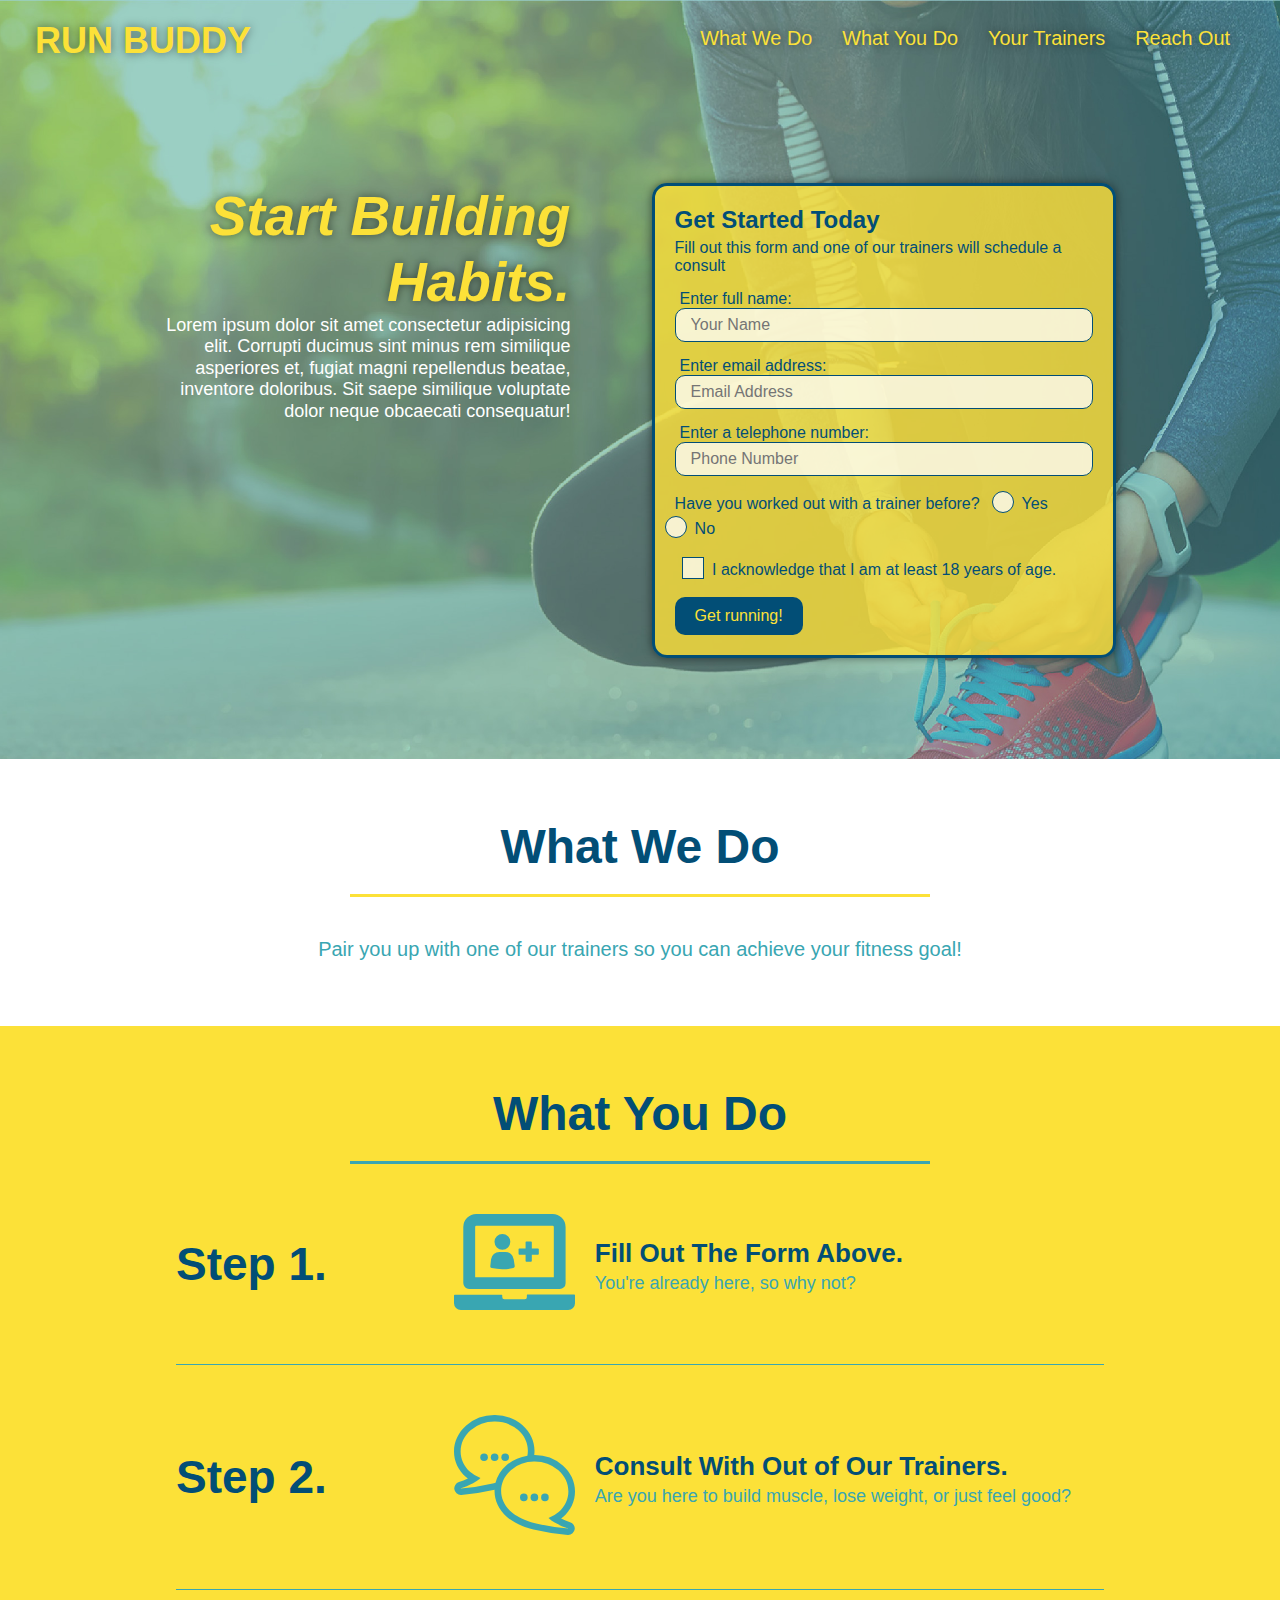
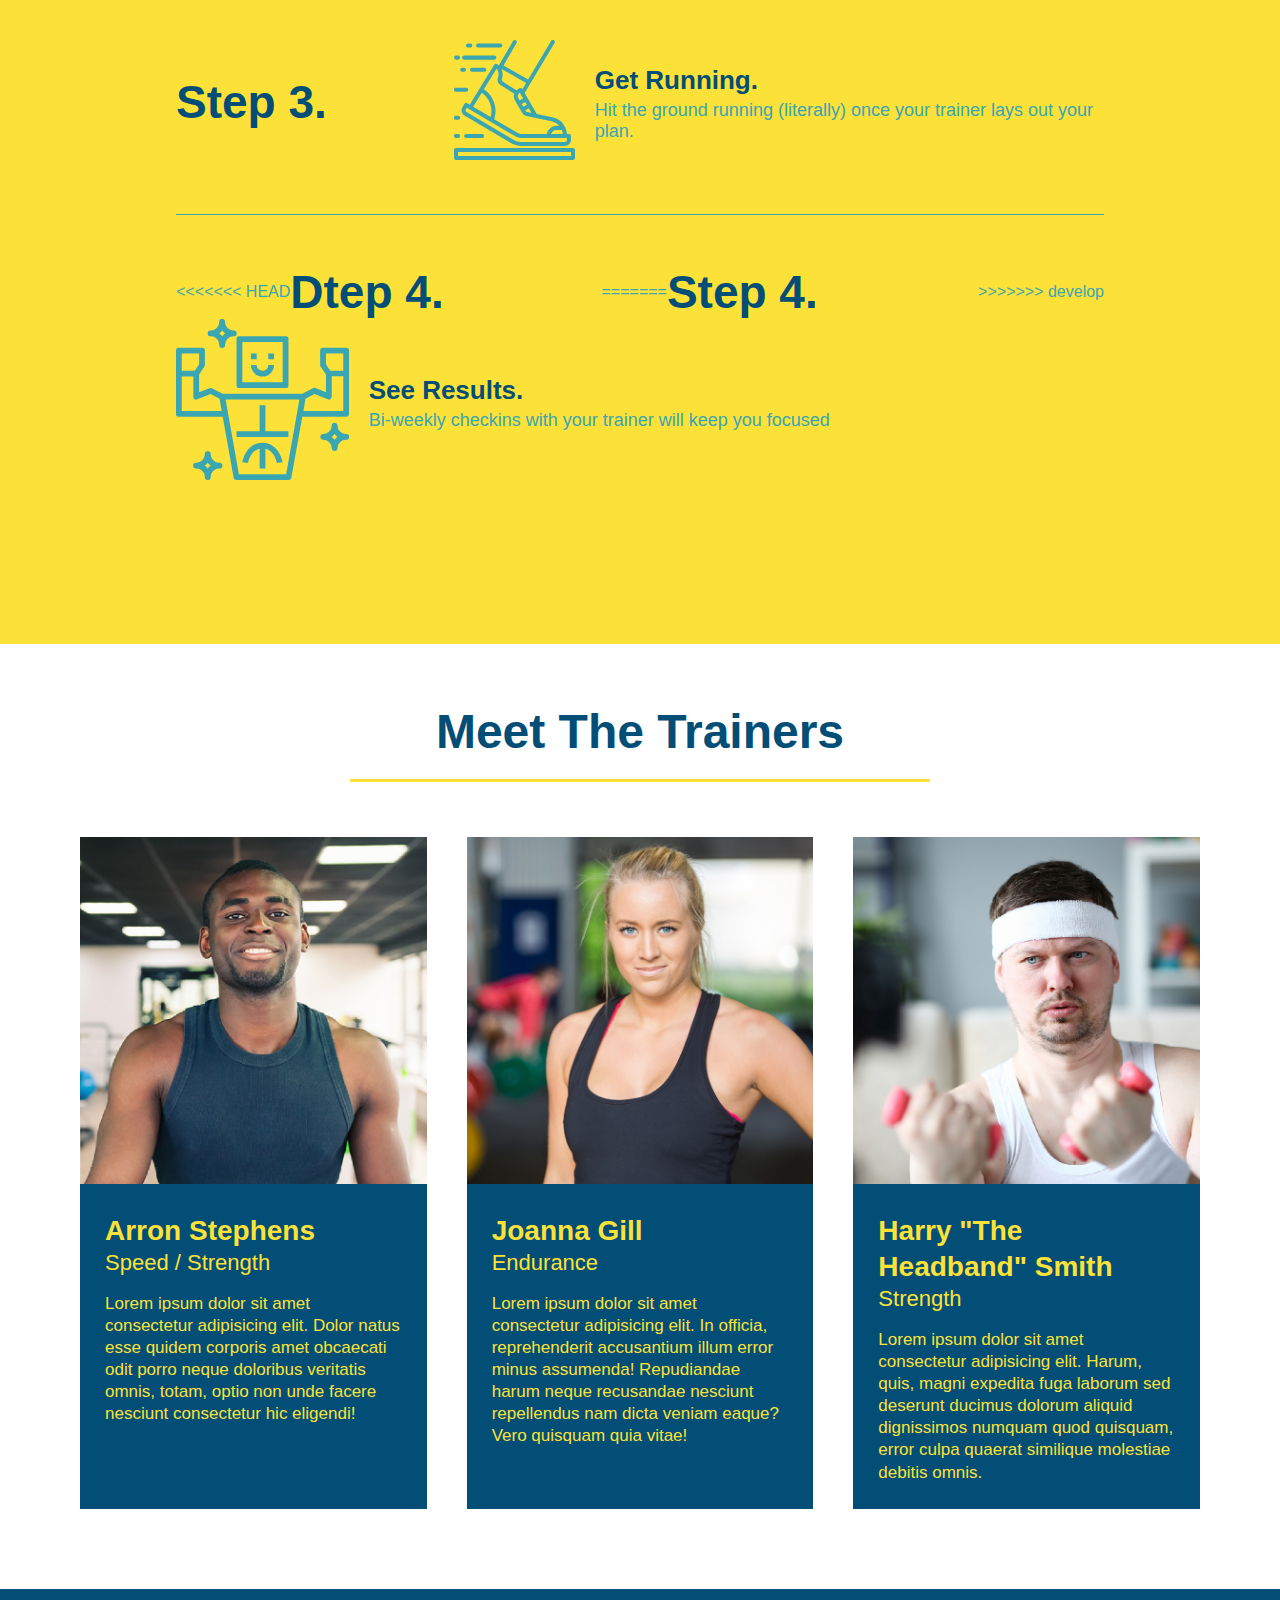
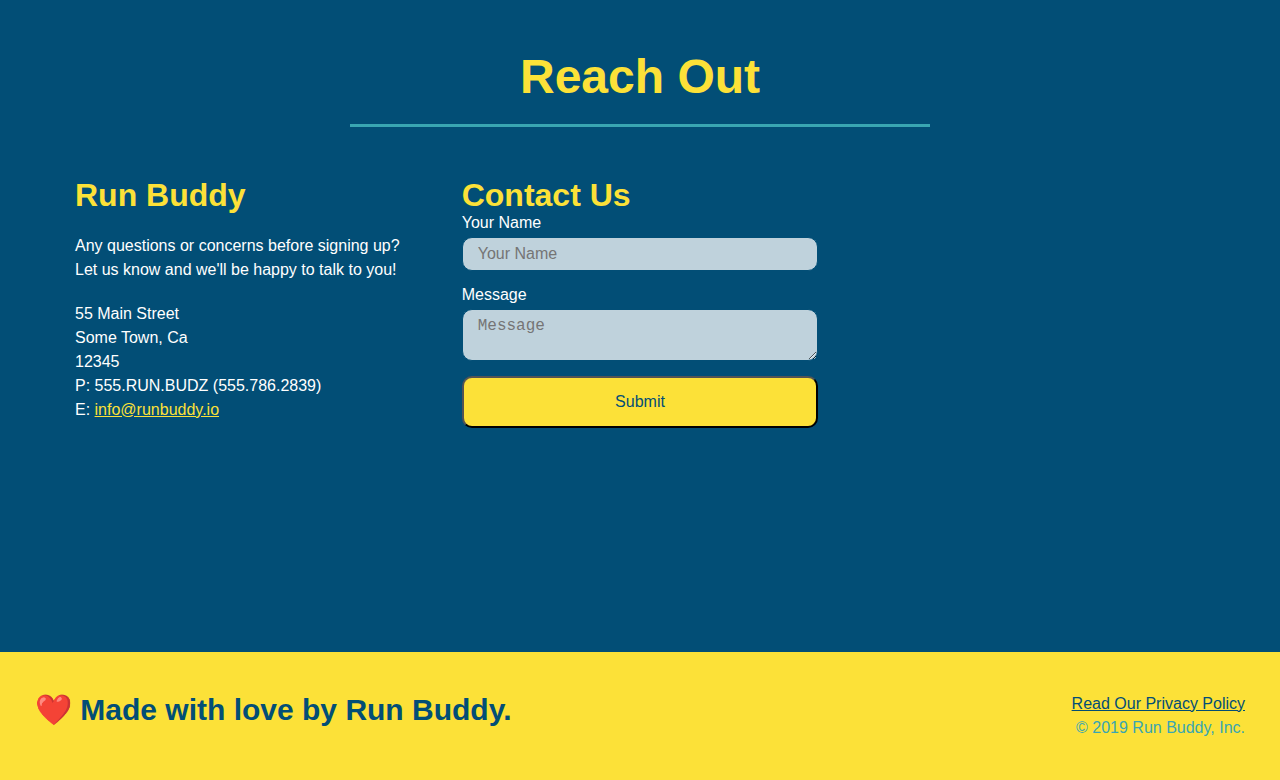
==== commit b1d4d534: "updated html" ====
--- a/index.html
+++ b/index.html
@@ -59,20 +59,6 @@
                 <input type="tel" placeholder="Phone Number" name="phone" id="phone" class="form-input"/>
                 <p>
                     Have you worked out with a trainer before?
-<<<<<<< HEAD
-                    <input type="radio" name="trainer-confirm" id="trainer-yes"/>
-                    <label for="trainer-yes">Yes</label>
-                    <input type="radio" name="trainer-confrm" id="trainer-no"/>
-                    <label for="trainer-no">No</label>
-                </p>
-
-                <p>
-                    <label for="checkbox" >
-                            
-                        I acknowledge that I am at least 18 years of age.
-                    </label>
-                    <input type="checkbox" name="age-confirm" id="checkbox"/>
-=======
                     <span class="radio-wrapper">
                         <input type="radio" name="trainer-confirm" id="trainer-yes"/>
                         <label for="trainer-yes">Yes</label>
@@ -90,7 +76,6 @@
                             I acknowledge that I am at least 18 years of age.
                         </label>
                     </span>
->>>>>>> develop
                 </p>
                 <button type="submit">
                     Get running!
--- a/assets/css/style.css
+++ b/assets/css/style.css
@@ -20,12 +20,6 @@
 /*apply styles to the <header> */
 header {
     padding: 20px 35px;
-<<<<<<< HEAD
-    background-color: #39a6b2;
-    display: flex;
-    justify-content: space-between;
-    flex-wrap: wrap;
-=======
     background-color: var(--tertiary-color);
     display: flex;
     justify-content: space-between;
@@ -39,7 +33,6 @@
     background-attachment: fixed;
     background-position: 80%;
     z-index: 9999;
->>>>>>> develop
 }
 
 /* h1 styles */
@@ -48,10 +41,7 @@
     font-size: 36px;
     color: var(--primary-color);
     margin: 0;
-<<<<<<< HEAD
-=======
     text-shadow: 0 0 10px rgba(0, 0, 0, 0.5);
->>>>>>> develop
 }
 
 /* header a */
@@ -78,8 +68,6 @@
     padding: 10px 15px;
     font-weight: lighter;
     font-size: 1.55vw; 
-<<<<<<< HEAD
-=======
     text-shadow: 0 0 10px rgba(0, 0, 0, 0.5);
 }
 /* hover */
@@ -88,7 +76,6 @@
     color: var(--secondary-color);
     border-radius: 15px;
     text-shadow: none;
->>>>>>> develop
 }
 
 /* footer styles */
@@ -102,11 +89,7 @@
 }
 
 footer h2 {
-<<<<<<< HEAD
-    color: #024e76;
-=======
-    color: var(--secondary-color);
->>>>>>> develop
+    color: var(--secondary-color);
     font-size: 30px;
     margin: 0;
 }
@@ -128,19 +111,12 @@
 .hero {
     background-image: url(../images/flipped-hero-image.jpeg);
     background-size: cover;
-<<<<<<< HEAD
-    background-position: center;
-    display: flex;
-    justify-content: center;
-    flex-wrap: wrap;
-=======
     background-position: 80%;
     display: flex;
     justify-content: center;
     flex-wrap: wrap;
     align-items: flex-start;
     background-attachment: fixed;
->>>>>>> develop
 }
 /*Hero Style End*/
 
@@ -151,34 +127,14 @@
     margin: 3.5%;
     color: #fff;
     font-size: 18px;
-<<<<<<< HEAD
-    line-height: 1.3;
-=======
     line-height: 1.2;
->>>>>>> develop
 }
 
 .hero-cta h2 {
     font-style: italic;
     font-size: 55px;
-<<<<<<< HEAD
-    color: #fce138;
-}
-/* End new rule */
-
-
-
-.hero-form {
-    border: 3px solid #024e76;
-    background-color: #fce138;
-    padding: 20px;
-    color: #024e76;
-    width: 40%;
-    margin: 3.5%;
-=======
     color: var(--primary-color);
     text-shadow: 0 0 10px rgba(0, 0, 0, 0.5);
->>>>>>> develop
 }
 /* End new rule */
 
@@ -241,17 +197,6 @@
 }
 
 /*What we do text center*/
-<<<<<<< HEAD
-
-.section-title {
-    font-size: 55px;
-    color:#024e76;
-    border-bottom: 3px solid;
-    padding-bottom: 20px;
-    text-align: center;
-    margin: 0 auto 35px auto;
-    width: 50%; 
-=======
 
 .section-title {
     font-size: 48px;
@@ -292,7 +237,6 @@
     flex-wrap: wrap;
     align-items: center;
     justify-content: space-between;
->>>>>>> develop
 }
 
 /* last-child */
@@ -300,41 +244,8 @@
     border-bottom: 1px solid var(--tertiary-color); 
 }
 
-<<<<<<< HEAD
-.secondary-border {
-    border-color: #39a6b2;
-}
-
-.intro p {
-    line-height: 1.7;
-    color: #39a6b2;
-    width: 80%;
-    font-size: 20px;
-    margin: 0 auto;
-    text-align: center;
-}
-/*What you do section*/
-.steps {
-    background: #fce138;
-}
-
-.step {
-    margin: 50px auto;
-    padding-bottom: 50px;
-    width: 80%;
-    border-bottom: 1px solid #39a6b2;
-    display: flex;
-    flex-wrap: wrap;
-    align-items: center;
-    justify-content: space-between;
-}
-
 .step h3 {
-    color: #024e76;
-=======
-.step h3 {
-    color: var(--secondary-color);
->>>>>>> develop
+    color: var(--secondary-color);
     font-size: 46px;
     flex: 1 30%;
 }
@@ -344,7 +255,6 @@
     display: flex;
     flex-wrap: wrap;
     align-items:center; 
-<<<<<<< HEAD
 }
 
 .step-img {
@@ -361,40 +271,14 @@
 }
 
 .step-text p {
-    color: #39a6b2;
+    color: var(--tertiary-color);
     font-size: 18px;
 }
 
 .step-text h4 {
     font-size: 26px;
     line-height: 1.5;
-    color: #024e76;
-=======
-}
-
-.step-img {
-    flex: 1 12%;
-    margin-right: 20px;
-}
-
-.step-img img {
-    max-width: 100%; 
-}
-
-.step-text {
-    flex: 12;
-}
-
-.step-text p {
-    color: var(--tertiary-color);
-    font-size: 18px;
-}
-
-.step-text h4 {
-    font-size: 26px;
-    line-height: 1.5;
-    color: var(--secondary-color);
->>>>>>> develop
+    color: var(--secondary-color);
 }
 
 /* trainers */
@@ -409,13 +293,8 @@
 .trainer {
     margin: 20px;
     flex: 1;
-<<<<<<< HEAD
-    background: #024e76;
-    color: #fce138;
-=======
     background: var(--secondary-color);
     color: var(--primary-color);
->>>>>>> develop
 }
 
 .trainer img {
@@ -455,11 +334,7 @@
 
 /* Reach out styles */
 .contact {
-<<<<<<< HEAD
-    background: #024e76;
-=======
     background: var(--secondary-color);
->>>>>>> develop
 }
 
 .contact h2 {
@@ -509,20 +384,6 @@
 }
 
 .contact-info a {
-<<<<<<< HEAD
-    color: #fce138;
-}
-
-.contact-form input, .contact-form textarea {
-    border: 1px solid #024e76;
-    display: block;
-    padding: 7px 15px;
-    font-size: 16px;
-    color: #024e76;
-    width: 100%;
-    margin-bottom: 15px;
-    margin-top: 5px;
-=======
     color: var(--primary-color);
 }
 
@@ -545,30 +406,21 @@
     outline: none;
 }
 .contact-form input, .contact-form textarea {
-   border: 1px solid var(--secondary-color);
-   display: black;
-   padding: 7px 15px;
-   font-size: 16px;
-   color: var(--secondary-color);
-   width: 100%;
-   margin-bottom: 15px;
-   margin-top: 5px;
-   border-radius: 10px;
-   background-color: rgba(255,255,255, 0.75);
->>>>>>> develop
+    border: 1px solid var(--secondary-color);
+    display: black;
+    padding: 7px 15px;
+    font-size: 16px;
+    color: var(--secondary-color);
+    width: 100%;
+    margin-bottom: 15px;
+    margin-top: 5px;
+    border-radius: 10px;
+    background-color: rgba(255,255,255, 0.75);
 }
 
 .contact-form button {
     width: 100%;
     border: noone;
-<<<<<<< HEAD
-    background: #fce138;
-    color: #024e76;
-    text-align: center;
-    padding: 15px 0;
-    font-size: 16px;
-}
-=======
     background: var(--primary-color);
     color: var(--secondary-color);
     text-align: center;
@@ -750,4 +602,3 @@
         order: 3;
     }
 }
->>>>>>> develop
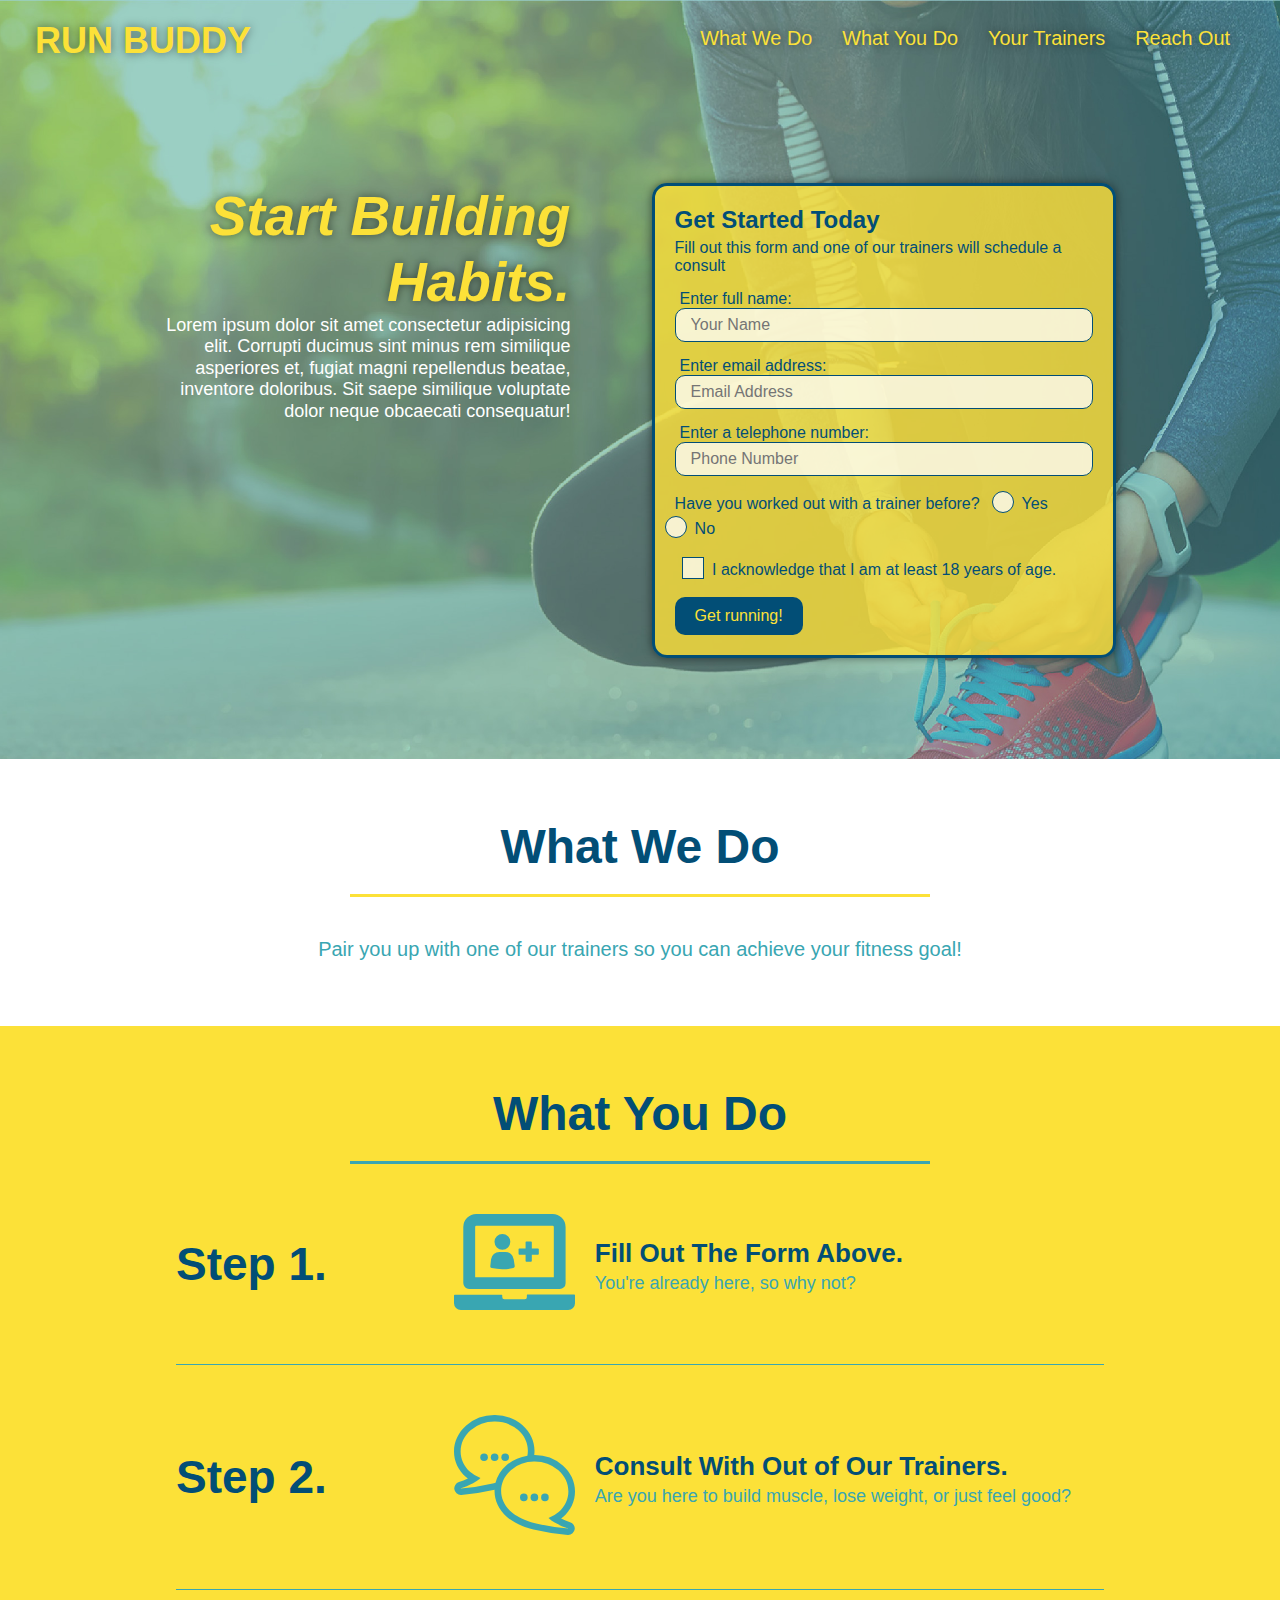
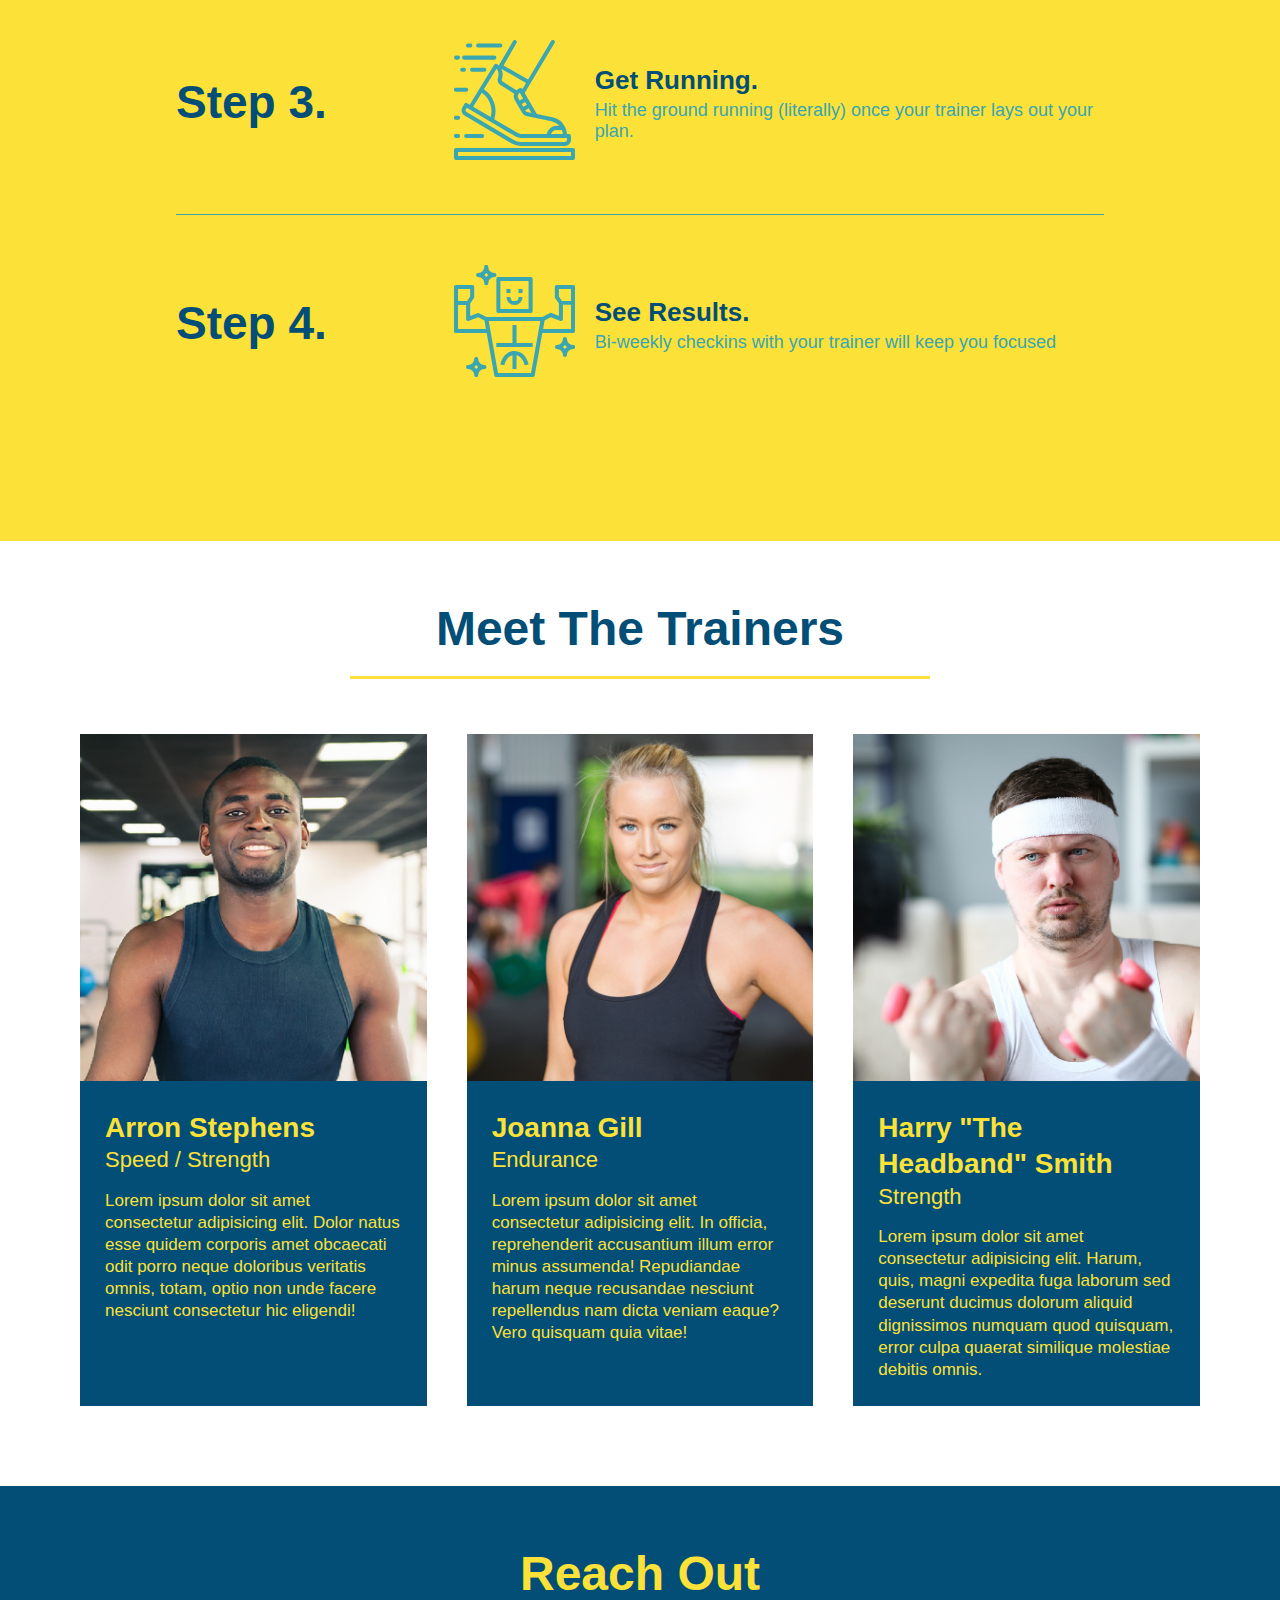
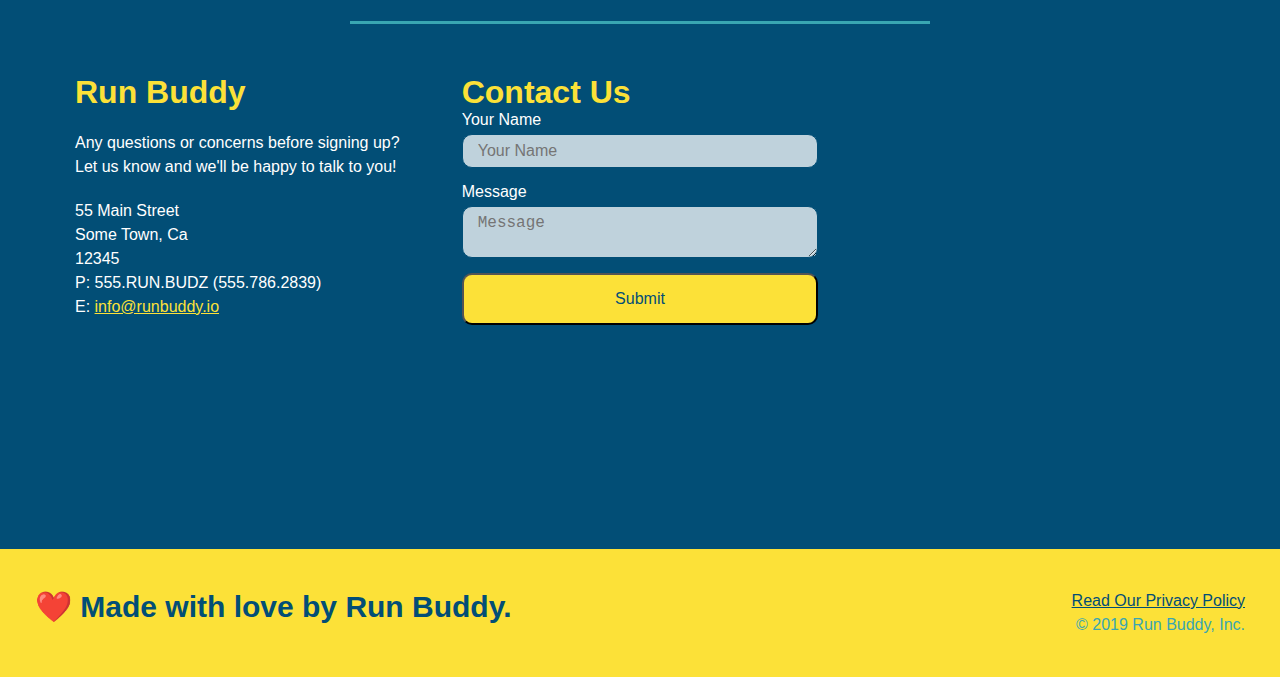
==== commit f38bc563: "fixing html" ====
--- a/index.html
+++ b/index.html
@@ -142,11 +142,7 @@
             </div>
 
             <div class="step">
-<<<<<<< HEAD
-                <h3>Dtep 4.</h3>
-=======
                 <h3>Step 4.</h3>
->>>>>>> develop
                 <div class="step-info">
                     <div class="step-img">
                         <img src="./assets/images/step-4.svg" alt=""/>
